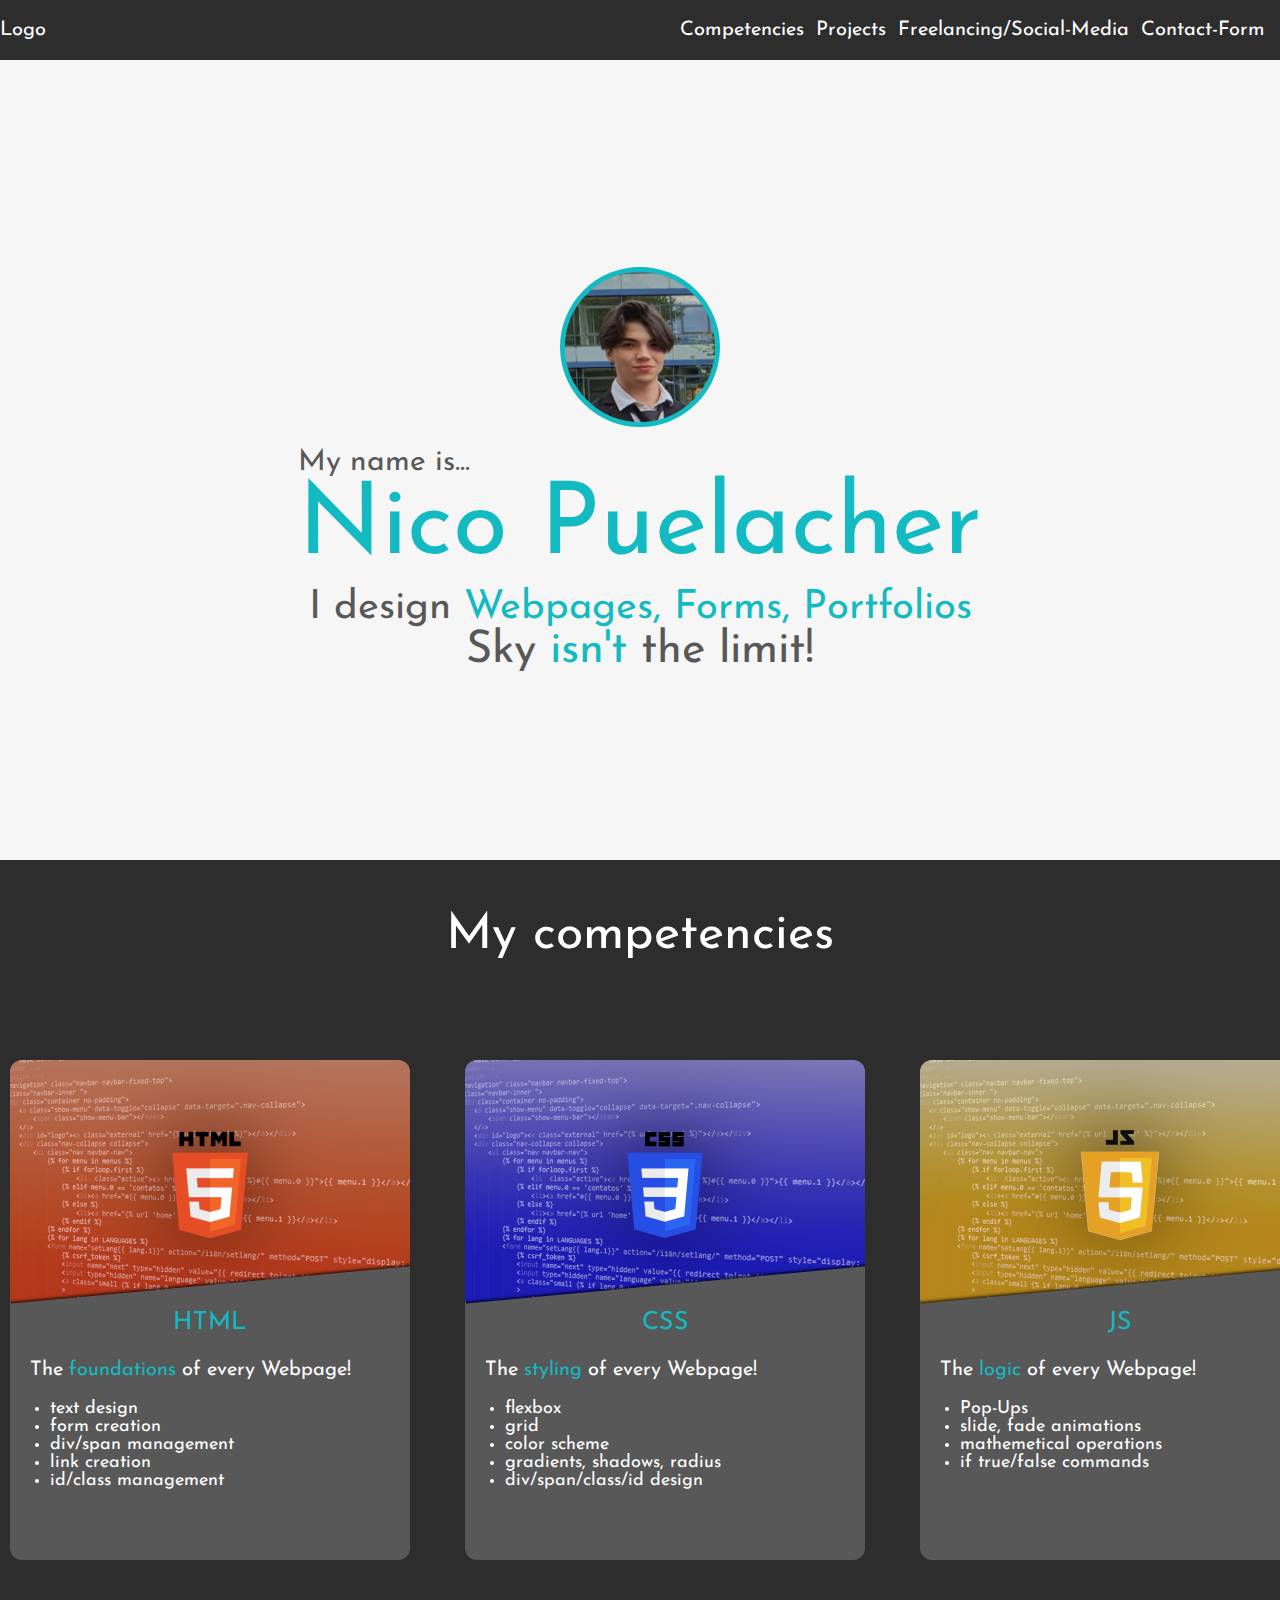
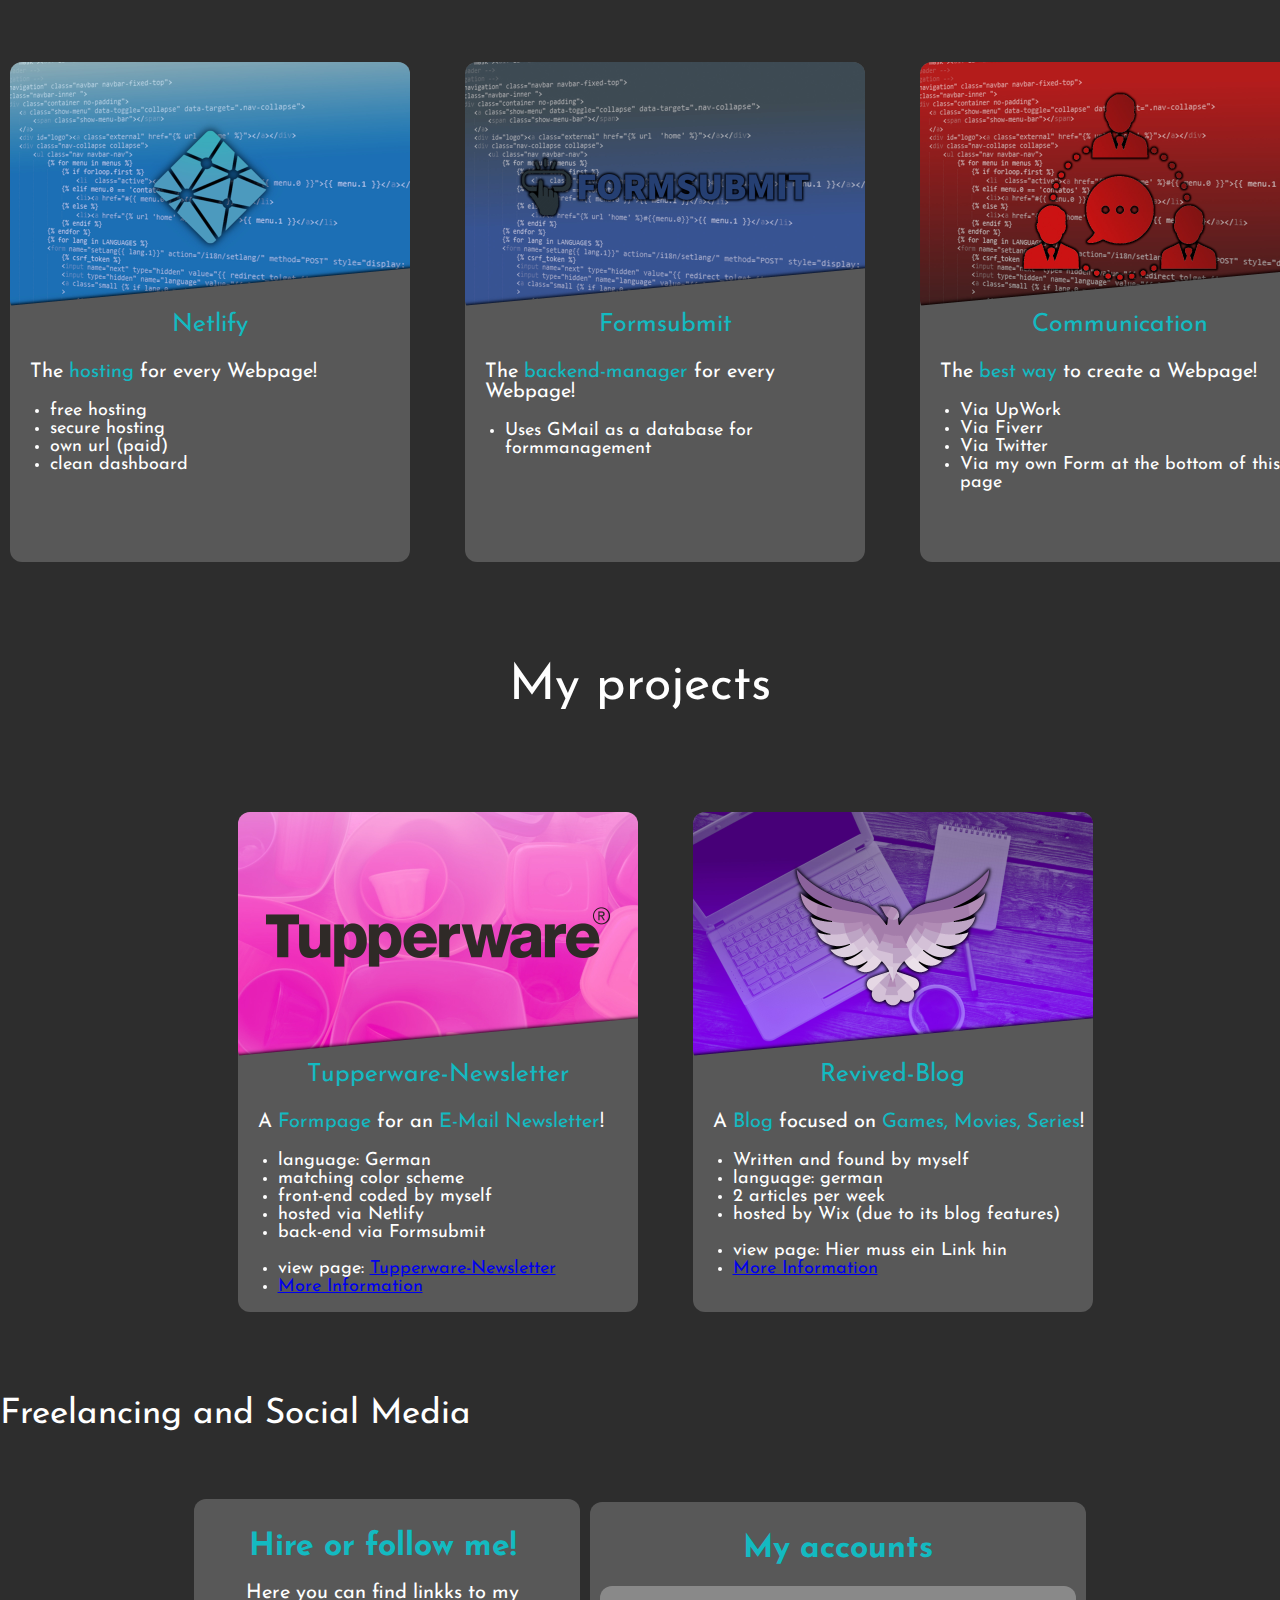
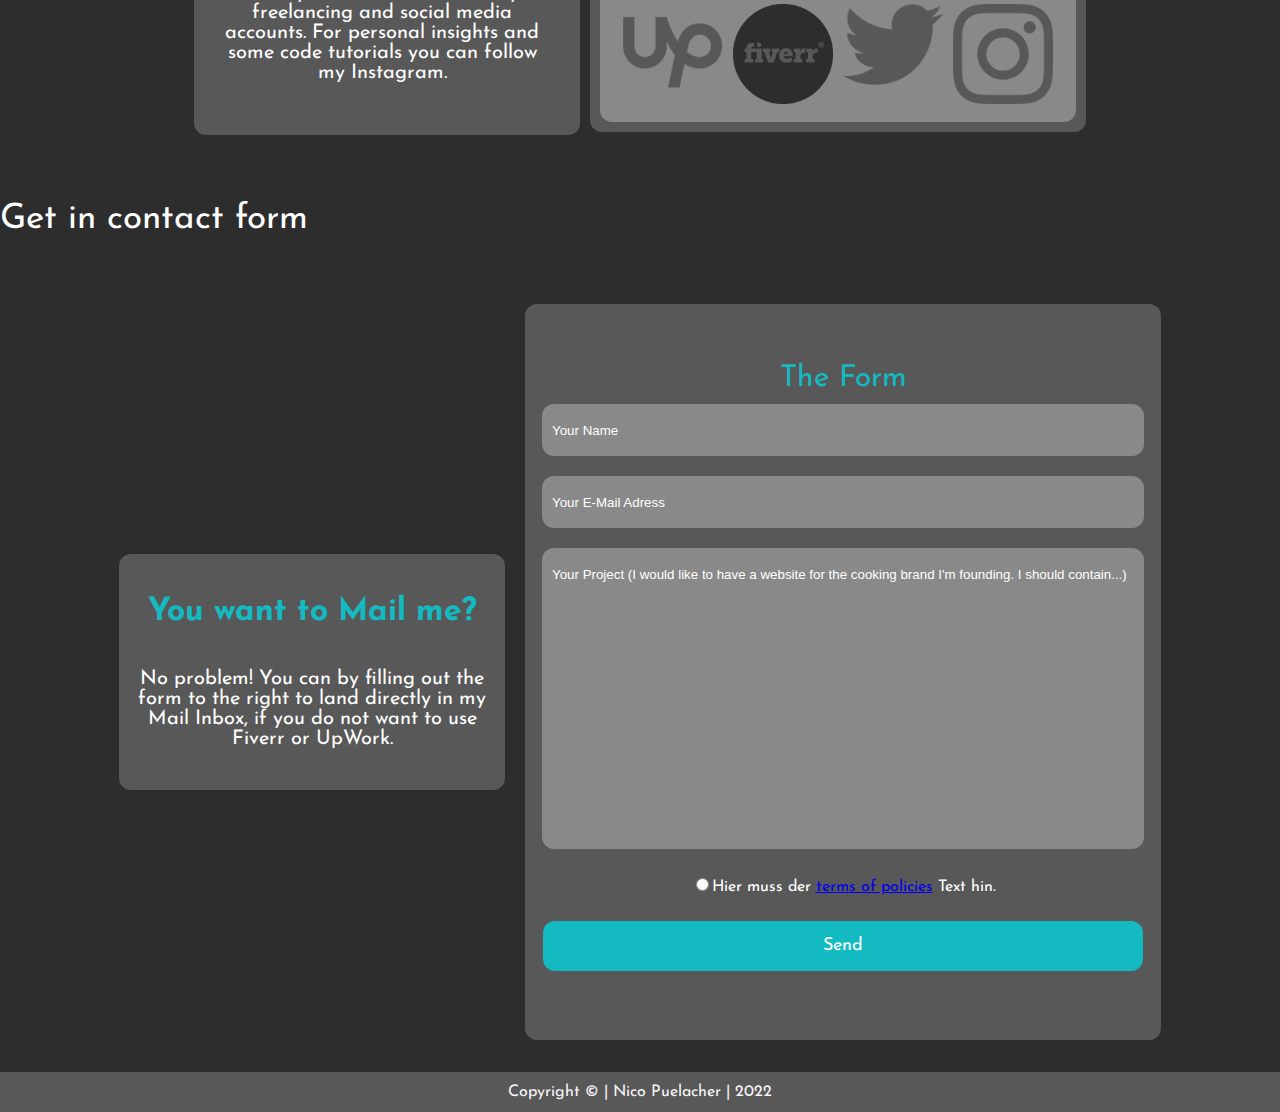
==== index.html @ 3718b861 "Made more cards" ====
<!DOCTYPE html>
<html lang="en">
<head>
    <meta charset="UTF-8">
    <meta http-equiv="X-UA-Compatible" content="IE=edge">
    <meta name="viewport" content="width=device-width, initial-scale=1.0">
    <title>Nico Puelacher</title>
    <link rel="stylesheet" href="style.css">
    <link rel="preconnect" href="https://fonts.googleapis.com">
<link rel="preconnect" href="https://fonts.gstatic.com" crossorigin>
<link href="https://fonts.googleapis.com/css2?family=Josefin+Sans:wght@500&display=swap" rel="stylesheet">
</head>
<body>
    <header>
        <p class="logo">Logo</p>
        <ul class="headerlist">
            <li>Competencies</li>
            <li>Projects</li>
            <li>Freelancing/Social-Media</li>
            <li>Contact-Form</li>
        </ul>
    </header>
    <div class="container1intro boxing">
        <div class="imagecontainer boxing">
                <div class="pb"></div> 
        </div>
            <div class="introtext boxing">
                <p class="mynameis">My name is...</p>
                <p class="nicopuelacher">Nico Puelacher</p>
                <p class="idesignweb">I design <span class="tuerkis">Webpages, Forms, Portfolios</span></p>
                <p class="slogan">Sky <span class="tuerkis">isn't</span> the limit!</p>
            </div>
    </div>
    <div class="container2heading">
        <p>My competencies</p>
    </div>
    <div class="container2competencies boxing">
        <div class="htmlcard comcards boxing">
            <div class="htmlcardbg boxing"></div>
            <div class="htmlcardtext">
                <p class="cardheading boxing">HTML</p>
                <p class="carddes">The <span class="tuerkis">foundations</span> of every Webpage!</p>
                <ul class="comcardlist">
                    <li>text design</li>
                    <li>form creation</li>
                    <li>div/span management</li>
                    <li>link creation</li>
                    <li>id/class management</li>
                </ul>
            </div>
        </div>
        <div class="csscard comcards boxing">
            <div class="csscardbg"></div>
            <div class="csscardtext">
                <p class="cardheading">CSS</p>
                <p class="carddes">The <span class="tuerkis">styling</span> of every Webpage!</p>
                <ul class="comcardlist">
                    <li>flexbox</li>
                    <li>grid</li>
                    <li>color scheme</li>
                    <li>gradients, shadows, radius</li>
                    <li>div/span/class/id design</li>
                </ul>
            </div>
        </div>
        <div class="jscard comcards boxing">
            <div class="jscardbg"></div>
            <div class="jscardtext">
                <p class="cardheading">JS</p>
                <p class="carddes">The <span class="tuerkis">logic</span> of every Webpage!</p>
                <ul class="comcardlist">
                    <li>Pop-Ups</li>
                    <li>slide, fade animations</li>
                    <li>mathemetical operations</li>
                    <li>if true/false commands</li>
                </ul>
            </div>
        </div>
        <div class="netlifycard comcards boxing">
            <div class="netlifycardbg"></div>
            <div class="netlifycardtext">
                <p class="cardheading">Netlify</p>
                <p class="carddes">The <span  class="tuerkis">hosting</span> for every Webpage!</p>
                <ul class="comcardlist">
                    <li>free hosting</li>
                    <li>secure hosting</li>
                    <li>own url (paid)</li>
                    <li>clean dashboard</li>
                </ul>
            </div>
        </div>
        <div class="formsubmitcard comcards boxing">
            <div class="formsubmitcardbg"></div>
            <div class="formsubmitcardtext">
                <p class="cardheading">Formsubmit</p>
                <p class="carddes">The <span class="tuerkis">backend-manager</span> for every Webpage!</p>
                <ul class="comcardlist">
                    <li>Uses GMail as a database for formmanagement</li>
                </ul>
            </div>
        </div>
        <div class="communicationcard comcards boxing">
            <div class="communicationbg"></div>
            <div class="communicationtext">
                <p class="cardheading">Communication</p>
                <p class="carddes">The <span class="tuerkis">best way</span> to create a Webpage!</p>
                <ul class="comcardlist">
                    <li>Via UpWork</li>
                    <li>Via Fiverr</li>
                    <li>Via Twitter</li>
                    <li>Via my own Form at the bottom of this page</li>
                </ul>
            </div>
        </div>
    </div>
    <div class="container3myprojectsheading boxing">
        <p>My projects</p>
    </div>
    <div class="container3myprojects boxing">
        <div class="comcards tupperwarecard boxing">
            <div class="tupperwarebg"></div>
            <div class="tupperwaretext">
                <p class="cardheading">Tupperware-Newsletter</p>
                <p class="carddes">A <span class="tuerkis">Formpage</span> for an <span class="tuerkis">E-Mail Newsletter</span>!</p>
                <ul class="comcardlist">
                    <li>language: German</li>
                    <li>matching color scheme</li>
                    <li>front-end coded by myself</li>
                    <li>hosted via Netlify</li>
                    <li>back-end via Formsubmit</li>
                </ul>
                <ul class="comcardlist">
                    <li>view page: <a href="https://tupperware-newsletter.netlify.app">Tupperware-Newsletter</a></li>
                    <li> <a href="TupperwareInfo.html">More Information</a></li>
                </ul>
            </div>
        </div>
        <div class="comcards revivedcard boxing">
            <div class="revivedbg"></div>
            <div class="tupperwaretext">
                <p class="cardheading">Revived-Blog</p>
                <p class="carddes">A <span class="tuerkis">Blog</span> focused on <span class="tuerkis">Games, Movies, Series</span>!</p>
                <ul class="comcardlist">
                    <li>Written and found by myself</li>
                    <li>language: german</li>
                    <li>2 articles per week</li>
                    <li>hosted by Wix (due to its blog features)</li>
                </ul>
                <ul class="comcardlist">
                    <li>view page: Hier muss ein Link hin</li>
                    <li><a href="RevivedInfo.html">More Information</a></li>
                </ul>
            </div>
        </div>
    </div>
    <div class="container4socialsheading boxing">
        <p>Freelancing and Social Media</p>
    </div>
    <div class="container4socials boxing">
        <div class="con6boxtext">
            <div class="Freelancecon con6text">
                <h1 class="tuerkis Freeheading">Hire or follow me!</h1>
                <p class="con6formdes">Here you can find linkks to my freelancing and social media accounts. For personal insights and some code tutorials you can follow my Instagram.</p>
            </div>
        </div>
        <div class="container4socialsboxbox">
            <h1 class="tuerkis">My accounts</h1>
            <div class="container4socialsbox boxing">
                <a href="https://www.upwork.com/freelancers/~01170c889f505cb82a"><div class="con4item upworklogo boxing"></div></a>
                <a href="https://de.fiverr.com/fearrson?up_rollout=true"><div class="con4item fiverrlogo boxing"></div></a>
                <a href="https://twitter.com/NPuelacher"><div class="con4item twitterlogo boxing"></div></a>
                <div class="con4item Instalogo boxing"></div>
            </div>
        </div>
    </div>
    <div class="container6formheading boxing">
        <p>Get in contact form</p>
    </div>
    <div class="container6form boxing">
        <div class="con6boxtext">
            <div class="con6text boxing">
                <h1 class="tuerkis">You want to Mail me?</h1>
                <p class="con6formdes">No problem! You can by filling out the form to the right to land directly in my Mail Inbox, if you do not want to use Fiverr or UpWork.</p>
            </div>
        </div>
        <div class="con6boxform">
            <form class="con6form">
                <p class="formheading tuerkis">The Form</p>
                <input class="inputtext" type="text" name="name" placeholder="Your Name">
                <input class="inputtext" type="text" name="email" placeholder="Your E-Mail Adress">
                <input class="inputmessage" type="text" name="message" placeholder="Your Project (I would like to have a website for the cooking brand I'm founding. I should contain...)">
                <p><input type="radio" name="ABGs" required>Hier muss der <a href="NicoPuelacherABGs.html">terms of policies</a> Text hin.</p>
                <button class="sendbtn">Send</button>
            </form>
        </div>
    </div>
<footer>
    Copyright © | Nico Puelacher | 2022
</footer>
</body>
</html>
---- style.css ----
body{
    background-color: #f6f6f6;
    margin: 0;
    padding: 0;
}
.boxig{
    border: 2px solid red;
}
header{
    display: flex;
    background-color: #2d2d2d;
}
.logo{
    flex: 1;
    font-family: 'Josefin Sans', sans-serif;
    color: white;
    font-size: 20px;
    
}
.headerlist{
    font-size: 20px;
    justify-content: flex-end;
    flex: 1;
    list-style-type: none;
    display: flex;
    align-items: center;
    gap: 12px;
    font-family: 'Josefin Sans', sans-serif;
    color: white;
    padding-right: 15px;
}
.container1intro{
    display: flex;
    height: 800px;
    width: auto;
    flex-direction: column;
    align-items: center;
    justify-content: center;
}
.imagecontainer{
    display: flex;
    justify-content: center;
    align-items: center;
    height: 200px;
    width: 200px;
}
.pb{
    background-image: url(images/WhatsApp\ Image\ 2022-07-04\ at\ 11.55.56.jpeg);
    background-size: cover;
    background-repeat: no-repeat;
    border-radius: 50%;
    height: 150px;
    width: 150px;
    border: 5px solid #13bac1;

}
.introtext{
    font-family: 'Josefin Sans', sans-serif;
    color: #585858;
    display: flex;
    flex-direction: column;
    align-items: center;
    justify-content: center;
}
.mynameis{
    font-size: 30px;
    align-self: flex-start;
    margin: 0;
    padding: 0;
}
.nicopuelacher{
    margin: 0;
    padding: 0;
    font-size: 100px;
    color: #13bac1;
}
.idesignweb{
    font-size: 40px;
    margin: 0;
    padding: 10px 0 0 0;
}
.slogan{
    margin: 0;
    padding: 0;
    font-size: 45px;
}
.tuerkis{
    color: #13bac1;
}
.container2heading{
    font-family: 'Josefin Sans', sans-serif;
    color: white;
    background-color: #2d2d2d;
    display: flex;
    justify-content: center;
    align-items: center;
    font-size: 50px;
}
.container2competencies{
    height: 1200px;
    width: auto;
    display: grid;
    column-gap: 5px;
    row-gap: 5px;
    color: white;
    background-color: #2d2d2d;
    justify-content: center;
    align-items: center;
}
.comcards{
    font-family: 'Josefin Sans', sans-serif;
    height: 500px;
    width: 400px;
    background-color: #585858;
    border-radius: 12px;
    margin-left: 50px;
}
.cardheading{
    font-size: 25px;
    display: flex;
    justify-content: center;
    align-items: center;
    margin-top: 0;
    color: #13bac1;
}
.carddes{
    padding-left: 20px;
    font-size: 20px;
}
.comcardlist{
    font-size: 18px;
}
.htmlcardbg{
    height: 250px;
    width: 400px;
    background-image: url(images/HTML5bg.jpg);
    border-radius: 12px;
    background-repeat: no-repeat;
    background-size: cover;
}
.csscardbg{
    height: 250px;
    width: 400px;
    background-image: url(images/CSSbg.jpg);
    background-repeat: no-repeat;
    background-size: cover;
    border-radius: 12px;
}
.jscardbg{
    height: 250px;
    width: 400px;
    background-image: url(images/JSbg.jpg);
    background-repeat: no-repeat;
    background-size: cover;
    border-radius: 12px;
}
.netlifycardbg{
    height: 250px;
    width: 400px;
    background-image: url(images/Netlifybg.jpg);
    background-repeat: no-repeat;
    background-size: cover;
    border-radius: 12px;
}
.formsubmitcardbg{
    height: 250px;
    width: 400px;
    background-image: url(images/Formsubmitbg.jpg);
    background-repeat: no-repeat;
    background-size: cover;
    border-radius: 12px;
}
.communicationbg{
    height: 250px;
    width: 400px;
    background-image: url(images/Communicationbg.jpg);
    background-repeat: no-repeat;
    background-size: cover;
    border-radius: 12px;
}
.htmlcard{
    grid-column-start: 1;
    grid-column-end: 1;
    grid-row-start: 1;
    grid-row-end: 1;
}
.csscard{
    grid-column-start:2;
    grid-column-end: 2;
    grid-row-start: 1;
    grid-row-end: 1;
}
.jscard{
    grid-column-start: 3;
    grid-column-end: 3;
    grid-row-start: 1;
    grid-row-end: 1;
}
.container3myprojectsheading{
    font-family: 'Josefin Sans', sans-serif;
    color: white;
    background-color: #2d2d2d;
    display: flex;
    justify-content: center;
    align-items: center;
    font-size: 50px;
}
.container3myprojects{
    height: 600px;
    width: auto;
    display: grid;
    column-gap: 5px;
    row-gap: 5px;
    color: white;
    background-color:#2d2d2d;
    justify-content: center;
    align-items: center;
}
.tupperwarebg{
    height: 250px;
    width: 400px;
    background-image: url(images/Tupperwarecard.jpg);
    background-repeat: no-repeat;
    background-size: cover;
    border-radius: 12px;
}
.tupperwarecard{
    grid-column-start: 1;
    grid-column-end: 1;
    grid-row-start: 1;
    grid-row-end: 1;
}
.revivedbg{
    height: 250px;
    width: 400px;
    background-image: url(images/RvivedCardbg.jpg);
    background-repeat: no-repeat;
    background-size: cover;
    border-radius: 12px;
}
.revivedcard{
    grid-column-start: 2;
    grid-column-end: 2;
    grid-row-start: 1;
    grid-row-end: 1;
}
.container4socialsheading{
    font-family: 'Josefin Sans', sans-serif;
    color: white;
    background-color: #2d2d2d;
    display: flex;
    justify-content: flex-start;
    align-items: center;
    font-size: 35px;
}
.container4socials{
    font-family: 'Josefin Sans', sans-serif;;
    height: 300px;
    display: grid;
    width: auto;
    justify-content: center;
    align-items: center;
    color: white;
    background-color: #2d2d2d;
}
.container4socialsbox{
    display: flex;
    justify-content: center;
    align-items: center;
    background-color: #898989;
    border-radius: 12px;
    padding: 18px;
    grid-column-start: 2;
    grid-column-end: 2;
    grid-row-start: 1;
    grid-row-end: 1;
}
.container4socialsboxbox{
    grid-column-start: 2;
    grid-column-end: 2;
    grid-row-start: 1;
    grid-row-end: 1;
    display: flex;
    flex-direction: column;
    justify-content: center;
    align-items: center;
    padding: 10px;
    border-radius: 12px;
    background-color: #585858;
}
.con4item{
    margin: 0 5px;
    height: 100px;
    width: 100px;
}
.Freelancecon{
    margin-right: 10px;
    grid-column-start: 1;
    grid-column-end: 1;
    grid-row-start: 1;
    grid-row-end: 1;
}
.Freeheading{
    margin: 0;
}
.upworklogo{
    background-image: url(images/UpWorkLogo.png);
    display: flex;
    justify-content: center;
    align-items: center;
    background-size: contain;
    background-repeat: no-repeat;
    grid-column-start: 2;
    grid-column-end: 2;
    grid-row-start: 1;
    grid-row-end: 1;
}
.fiverrlogo{
    background-image: url(images/Fiverr_Logo.png);
    display: flex;
    justify-content: center;
    align-items: center;
    background-size: contain;
    background-repeat: no-repeat;
    grid-column-start: 3;
    grid-column-end: 3;
    grid-row-start: 1;
    grid-row-end: 1;
}
.twitterlogo{
    background-image: url(images/twitter-logo-1.png);
    display: flex;
    justify-content: center;
    align-items: center;
    background-size: contain;
    background-repeat: no-repeat;
    grid-column-start: 4;
    grid-column-end: 4;
    grid-row-start: 1;
    grid-row-end: 1;
}
.Instalogo{
    background-image: url(images/Instalogo.png);
    display: flex;
    justify-content: center;
    align-items: center;
    background-size: contain;
    background-repeat: no-repeat;
    grid-column-start: 5;
    grid-column-end: 5;
    grid-row-start: 1;
    grid-row-end: 1;
}
.container6formheading{
    font-family: 'Josefin Sans', sans-serif;
    color: white;
    background-color: #2d2d2d;
    display: flex;
    justify-content: flex-start;
    align-items: center;
    font-size: 35px;
}
.container6form{
    display: grid;
    justify-content: center;
    align-items: center;
    font-family: 'Josefin Sans' , sans-serif;
    color: white;
    background-color: #2d2d2d;
    height: 800px;
    width: auto;
}
.con6boxtext{
    grid-column-start: 1;
    grid-column-end: 1;
    grid-row-start: 1;
    grid-row-end: 1;
    height: 200px;
    width: 350px;
    justify-content: center;
    text-align: center;
    display: flex;
    background-color: #585858;
    border-radius: 12px;
    padding: 18px;
    margin-right: 10px;
}
.con6text{
    display: flex;
    flex-direction: column;
    justify-content: center;
    align-items: center;
}
.con6formdes{
    font-size: 20px;
}
.con6boxform{
    grid-column-start: 2;
    grid-column-end: 2;
    grid-row-start: 1;
    grid-row-end: 1;
    height: 700px;
    width: 600px;
    display: flex;
    justify-content: center;
    background-color: #585858;
    border-radius: 12px;
    padding: 18px; 
    margin-left: 10px; 
}
.con6form{
    display: flex;
    flex-direction: column;
    align-items: center;
    justify-content: center;
}
.formheading{
    font-size: 30px;
    margin: 0;
}
::placeholder{
    color: white;
}
.inputtext{
    background-color: #898989;
    height: 50px;
    width: 590px;
    border-radius: 12px;
    border: none;
    padding-left: 10px;
    margin: 10px 0;
}
.inputmessage{
    background-color: #898989;
    height: 50px;
    width: 590px;
    padding-left: 10px;
    padding-bottom: 250px;
    border-radius: 12px;
    border: none;
    margin: 10px 0;
}
.sendbtn{
    background-color: #13bac1;
    font-family: 'Josefin Sans' , sans-serif;
    color: white;
    font-size: 18px;
    height: 50px;
    width: 600px;
    border-radius: 12px;
    border: none;
    margin: 10px 0;
}
footer{
    display: flex;
    font-family: 'Josefin Sans', sans-serif;
    background-color: #585858;
    color: #f6f6f6;
    height: 40px;
    justify-content: center;
    align-items: center;
}
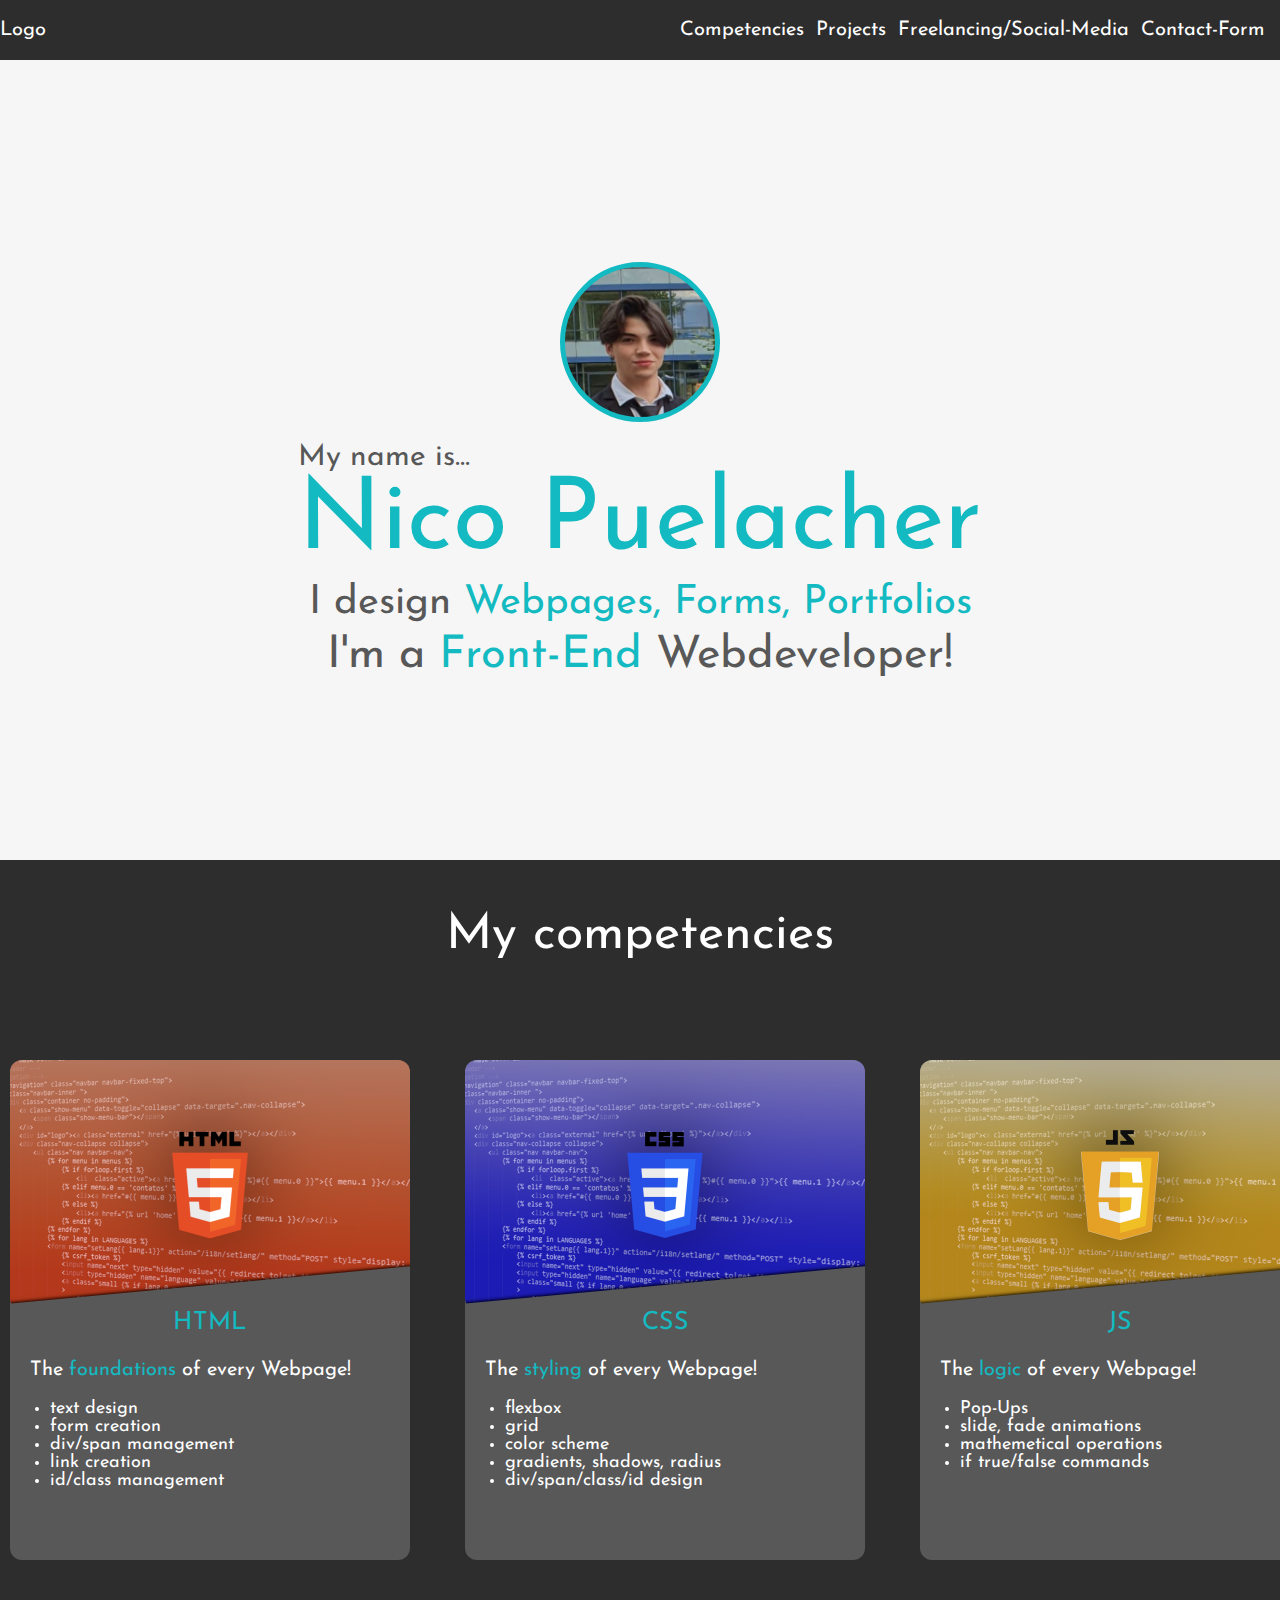
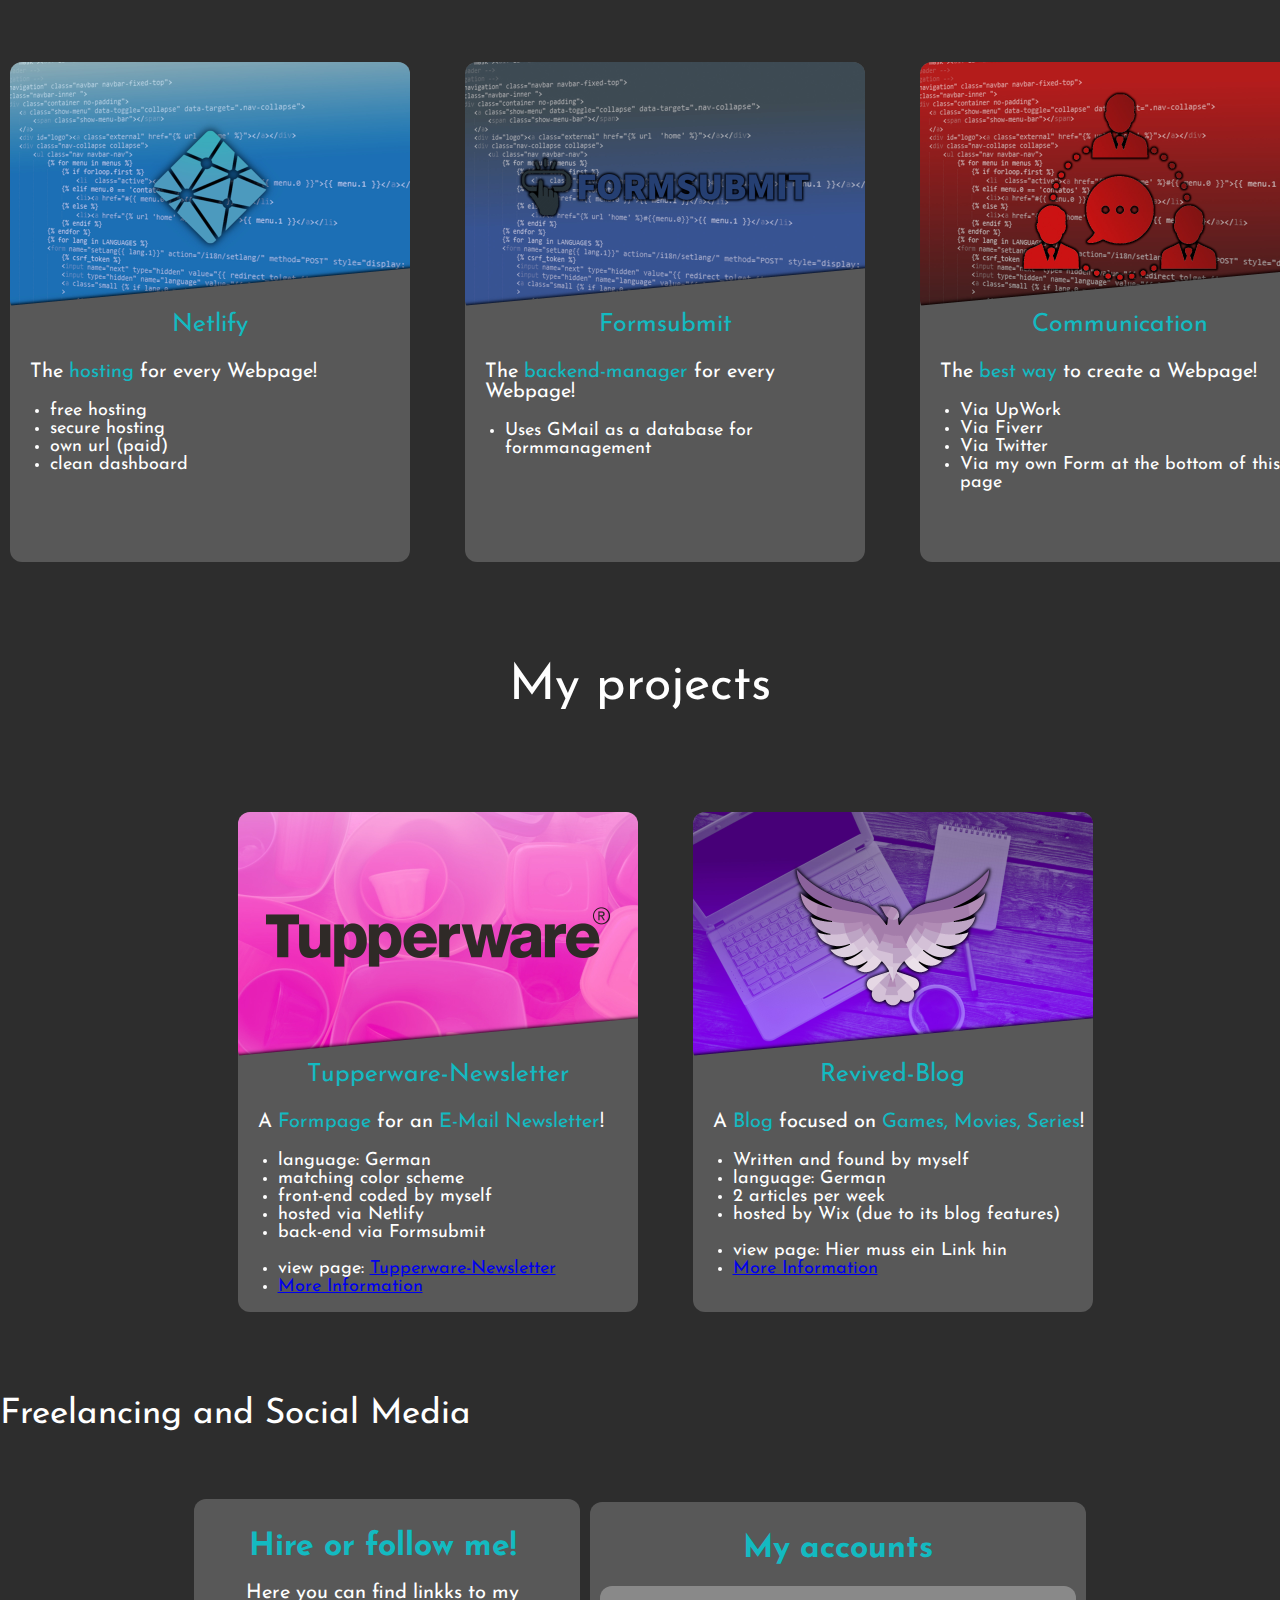
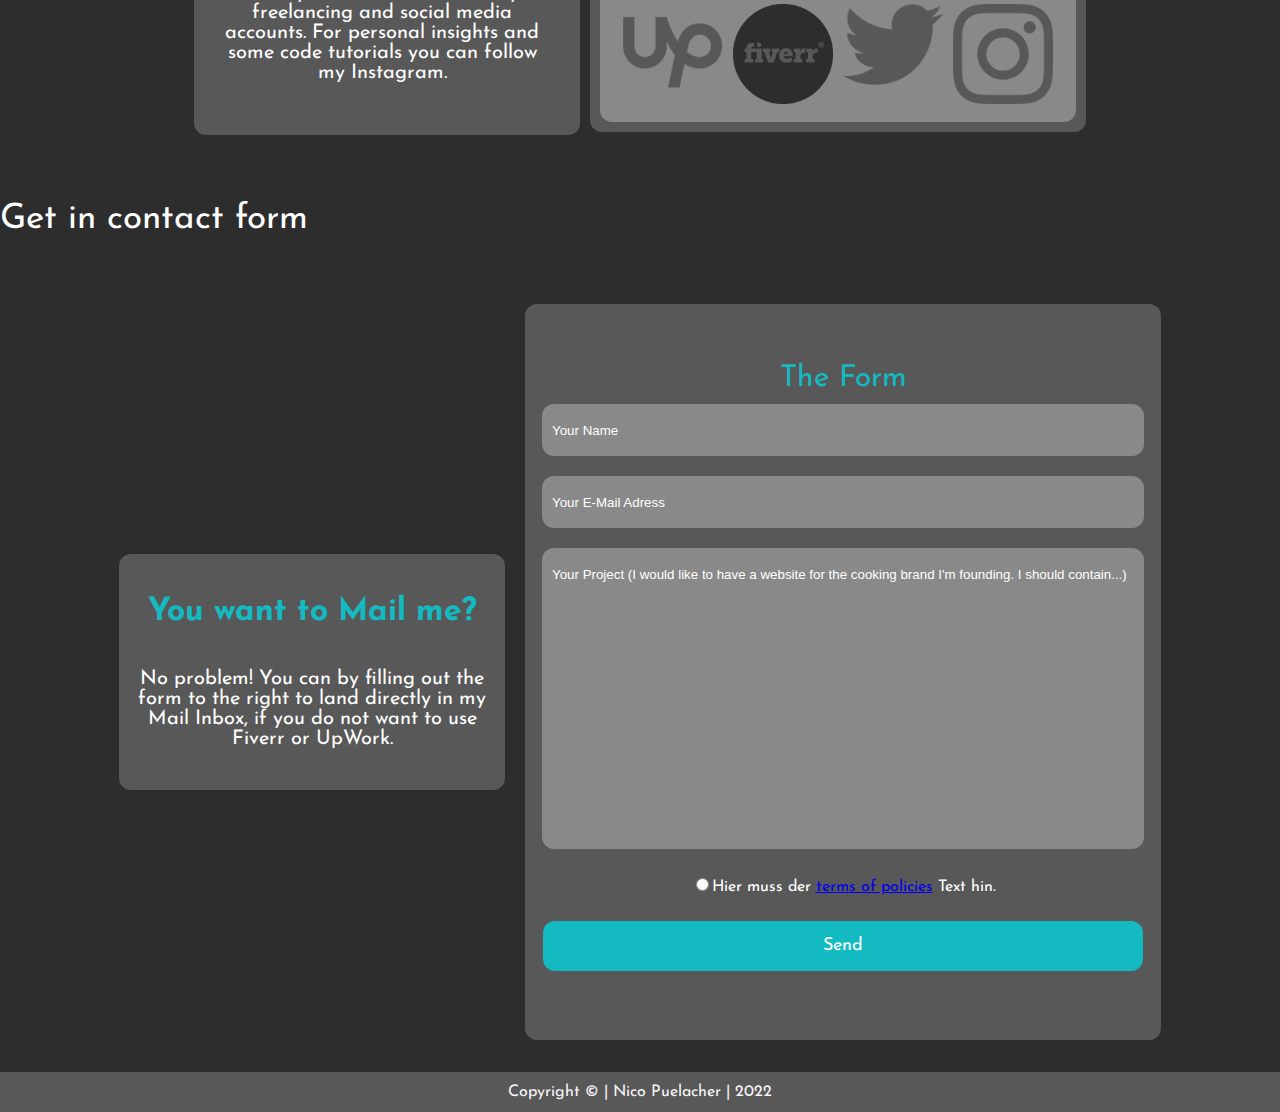
==== commit b3669078: "Session ended" ====
--- a/index.html
+++ b/index.html
@@ -28,7 +28,7 @@
                 <p class="mynameis">My name is...</p>
                 <p class="nicopuelacher">Nico Puelacher</p>
                 <p class="idesignweb">I design <span class="tuerkis">Webpages, Forms, Portfolios</span></p>
-                <p class="slogan">Sky <span class="tuerkis">isn't</span> the limit!</p>
+                <p class="slogan">I'm a <span class="tuerkis">Front-End</span> Webdeveloper!</p>
             </div>
     </div>
     <div class="container2heading">
@@ -142,7 +142,7 @@
                 <p class="carddes">A <span class="tuerkis">Blog</span> focused on <span class="tuerkis">Games, Movies, Series</span>!</p>
                 <ul class="comcardlist">
                     <li>Written and found by myself</li>
-                    <li>language: german</li>
+                    <li>language: German</li>
                     <li>2 articles per week</li>
                     <li>hosted by Wix (due to its blog features)</li>
                 </ul>
--- a/style.css
+++ b/style.css
@@ -3,7 +3,7 @@
     margin: 0;
     padding: 0;
 }
-.boxig{
+.boxng{
     border: 2px solid red;
 }
 header{
@@ -80,7 +80,7 @@
     padding: 10px 0 0 0;
 }
 .slogan{
-    margin: 0;
+    margin: 10px 0 0 0;
     padding: 0;
     font-size: 45px;
 }
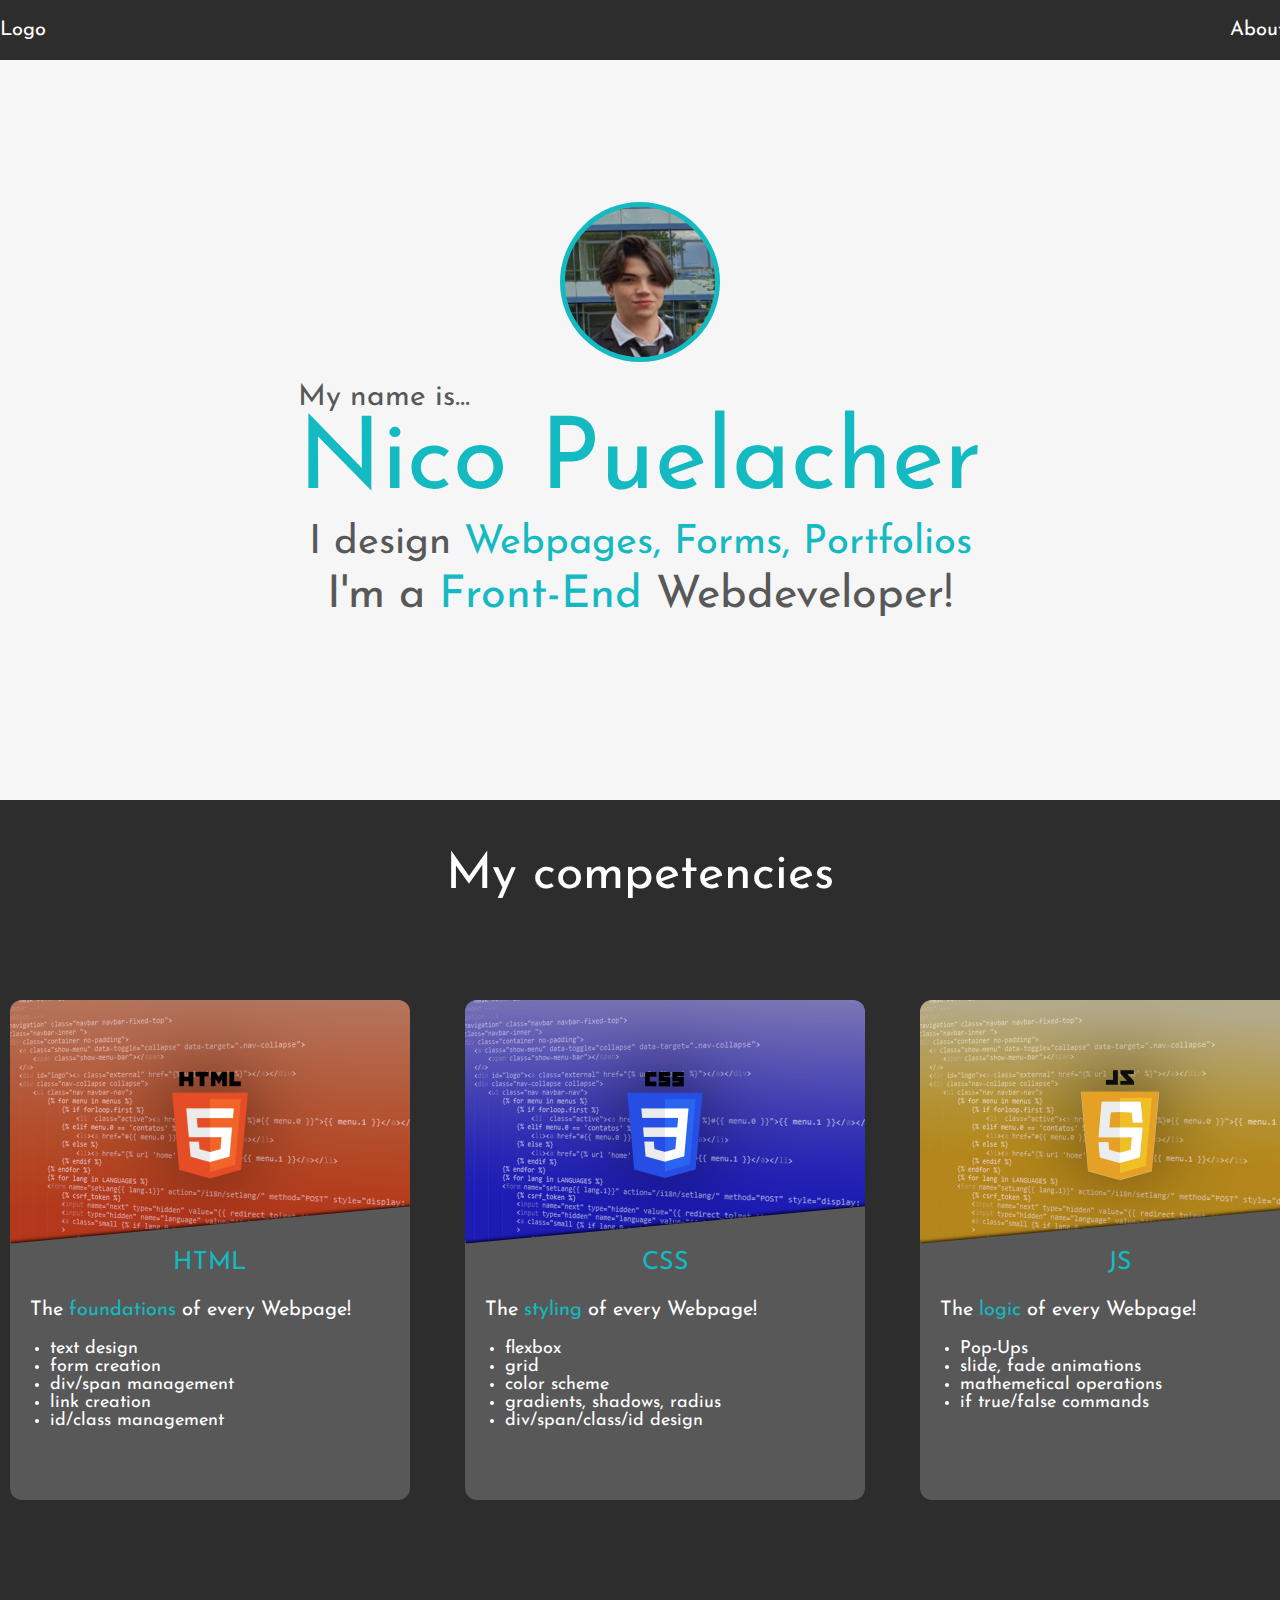
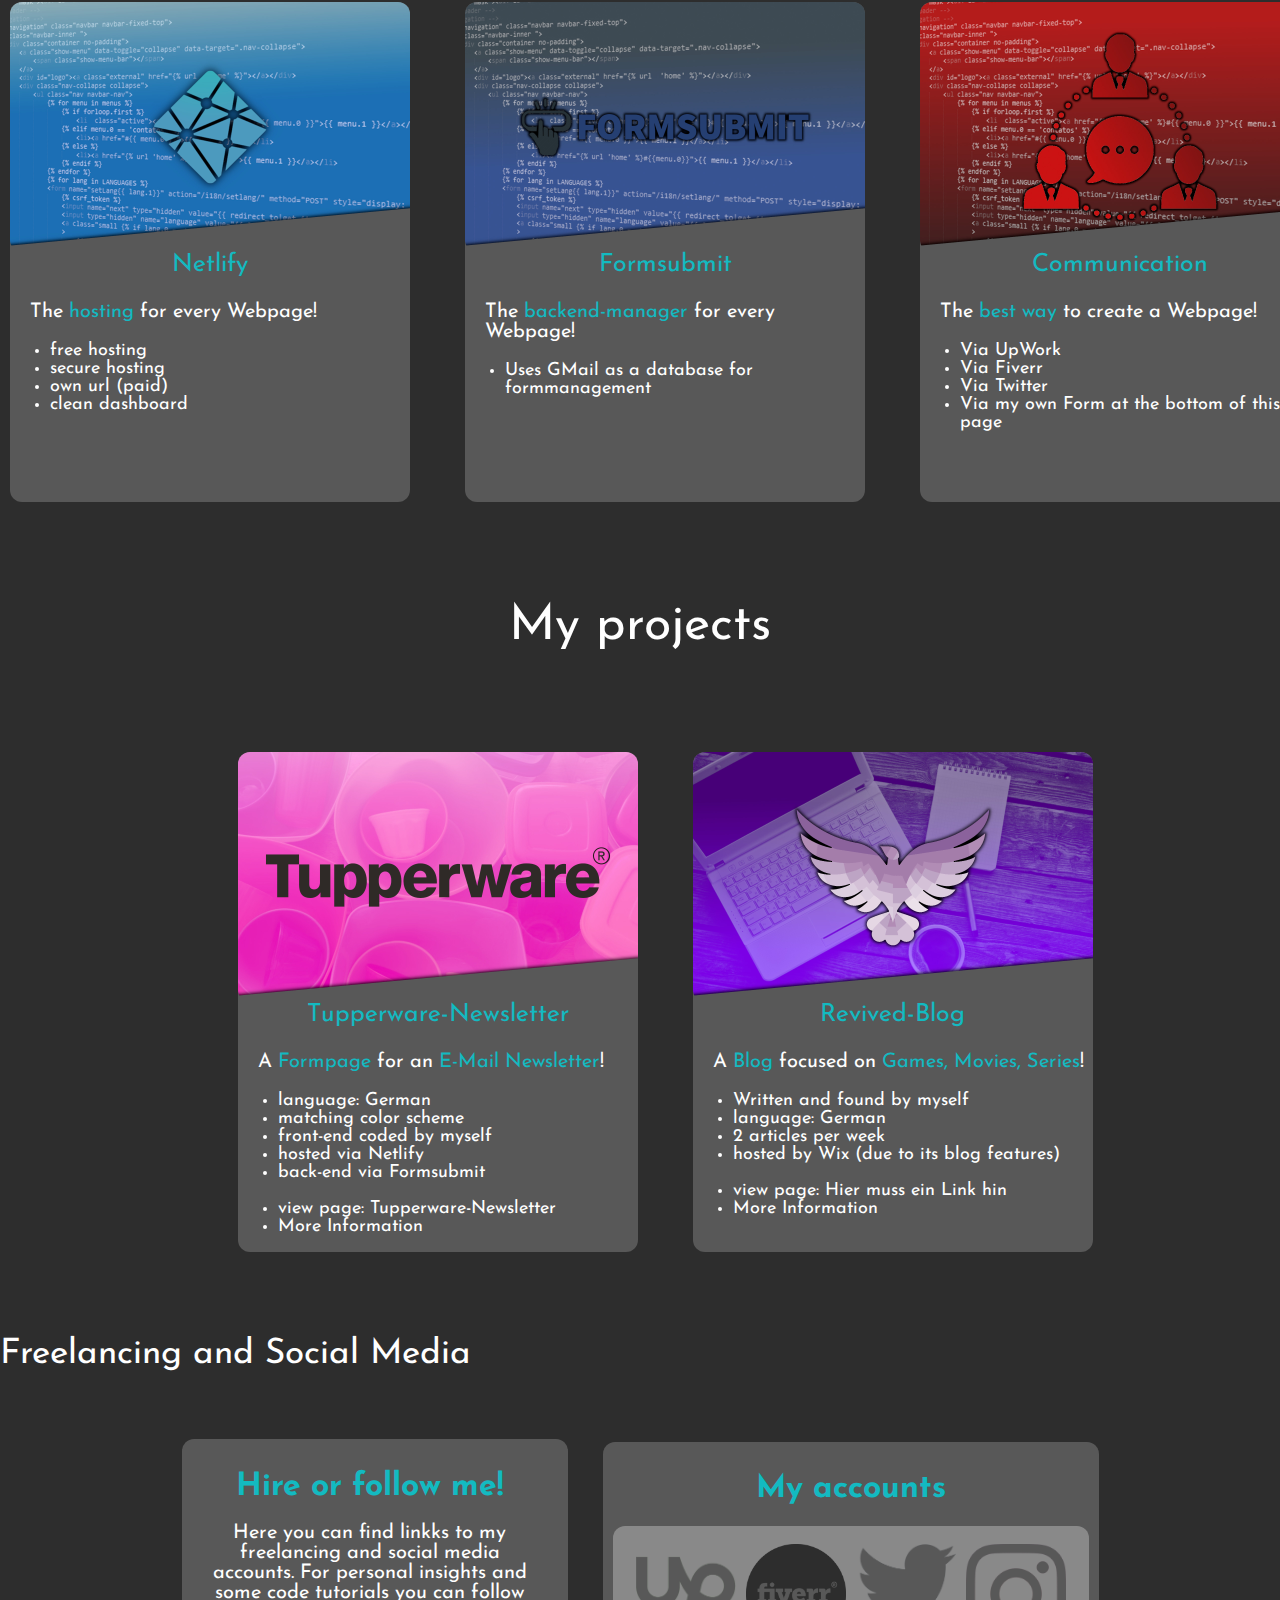
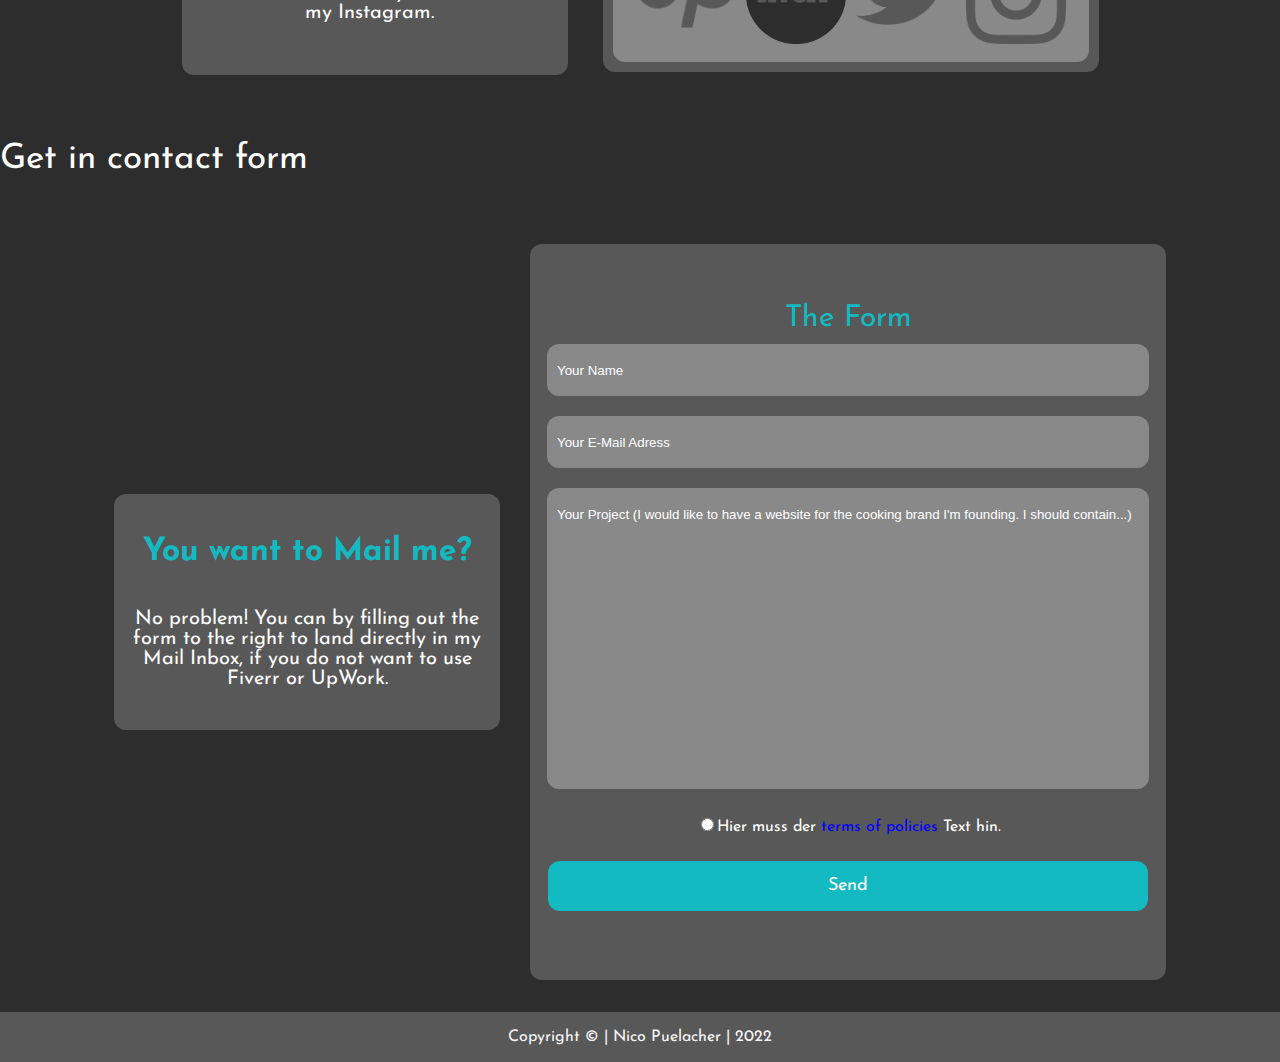
==== commit daa12848: "Tupperware Sonderseite hinzugefügt" ====
--- a/index.html
+++ b/index.html
@@ -14,10 +14,11 @@
     <header>
         <p class="logo">Logo</p>
         <ul class="headerlist">
-            <li>Competencies</li>
-            <li>Projects</li>
-            <li>Freelancing/Social-Media</li>
-            <li>Contact-Form</li>
+            <li><a href="AboutMe.html">About Me</a></li>
+            <li><a href="#competencies">Competencies</a></li>
+            <li><a href="#projects">Projects</a></li>
+            <li><a href="#social">Freelancing/SocialMedia</a></li>
+            <li><a href="#contact">Contact</a></li>
         </ul>
     </header>
     <div class="container1intro boxing">
@@ -31,7 +32,7 @@
                 <p class="slogan">I'm a <span class="tuerkis">Front-End</span> Webdeveloper!</p>
             </div>
     </div>
-    <div class="container2heading">
+    <div id="competencies" class="container2heading">
         <p>My competencies</p>
     </div>
     <div class="container2competencies boxing">
@@ -113,7 +114,7 @@
             </div>
         </div>
     </div>
-    <div class="container3myprojectsheading boxing">
+    <div id="projects" class="container3myprojectsheading boxing">
         <p>My projects</p>
     </div>
     <div class="container3myprojects boxing">
@@ -153,7 +154,7 @@
             </div>
         </div>
     </div>
-    <div class="container4socialsheading boxing">
+    <div id="social" class="container4socialsheading boxing">
         <p>Freelancing and Social Media</p>
     </div>
     <div class="container4socials boxing">
@@ -173,7 +174,7 @@
             </div>
         </div>
     </div>
-    <div class="container6formheading boxing">
+    <div id="contact" class="container6formheading boxing">
         <p>Get in contact form</p>
     </div>
     <div class="container6form boxing">
@@ -189,7 +190,7 @@
                 <input class="inputtext" type="text" name="name" placeholder="Your Name">
                 <input class="inputtext" type="text" name="email" placeholder="Your E-Mail Adress">
                 <input class="inputmessage" type="text" name="message" placeholder="Your Project (I would like to have a website for the cooking brand I'm founding. I should contain...)">
-                <p><input type="radio" name="ABGs" required>Hier muss der <a href="NicoPuelacherABGs.html">terms of policies</a> Text hin.</p>
+                <p><input type="radio" name="ABGs" required>Hier muss der <a class="AGBBox" href="NicoPuelacherABGs.html">terms of policies</a> Text hin.</p>
                 <button class="sendbtn">Send</button>
             </form>
         </div>
--- a/style.css
+++ b/style.css
@@ -3,19 +3,32 @@
     margin: 0;
     padding: 0;
 }
+html{
+    scroll-behavior: smooth;
+}
+a {
+color: white;
+text-decoration: none;
+}
+a:hover {
+    color: blue;
+}
 .boxng{
     border: 2px solid red;
 }
 header{
     display: flex;
-    background-color: #2d2d2d;
+    width: 1920px;
+    margin: 0;
+    padding: 0;
+    background-color: #2d2d2d;
+    position: fixed;
 }
 .logo{
     flex: 1;
     font-family: 'Josefin Sans', sans-serif;
     color: white;
     font-size: 20px;
-    
 }
 .headerlist{
     font-size: 20px;
@@ -24,9 +37,10 @@
     list-style-type: none;
     display: flex;
     align-items: center;
-    gap: 12px;
-    font-family: 'Josefin Sans', sans-serif;
-    color: white;
+    gap: 20px;
+    font-family: 'Josefin Sans', sans-serif;
+    color: white;
+    margin-right: 15px;
     padding-right: 15px;
 }
 .container1intro{
@@ -286,6 +300,7 @@
     align-items: center;
     padding: 10px;
     border-radius: 12px;
+    margin-left: 20px;
     background-color: #585858;
 }
 .con4item{
@@ -383,7 +398,7 @@
     background-color: #585858;
     border-radius: 12px;
     padding: 18px;
-    margin-right: 10px;
+    margin-right: 15px;
 }
 .con6text{
     display: flex;
@@ -406,7 +421,7 @@
     background-color: #585858;
     border-radius: 12px;
     padding: 18px; 
-    margin-left: 10px; 
+    margin-left: 15px; 
 }
 .con6form{
     display: flex;
@@ -451,12 +466,72 @@
     border: none;
     margin: 10px 0;
 }
+.AGBBox{
+    color: blue;
+}
+.AGBBox:hover{
+    color: darkblue;
+}
 footer{
     display: flex;
     font-family: 'Josefin Sans', sans-serif;
     background-color: #585858;
     color: #f6f6f6;
-    height: 40px;
-    justify-content: center;
-    align-items: center;
+    height: 50px;
+    justify-content: center;
+    align-items: center;
+}
+
+
+
+
+
+.TWBody{
+    font-family: 'Josefin Sans', sans-serif;
+}
+.container7bg{
+    background-color: white;
+    height: 400px;
+    width: auto;
+
+}
+.container8bg{
+    background-color: #2d2d2d;
+    height: 300px;
+    width: auto;
+    display: flex;
+    justify-content: center;
+    align-items: center;
+    margin: 0 2%;
+    border-top-left-radius: 12px;
+    border-top-right-radius: 12px;
+}
+.TupperwareOverlay{
+    height: 375px;
+    width: 525px;
+    background-image: url(images/TupperwareOverlay.jpg);
+    background-repeat: no-repeat;
+    background-size: contain;
+    margin-top: -300px;
+    border-radius: 12px;
+}
+.container9DescriptionTW{
+    display: flex;
+    flex-direction: column;
+    height: 800px;
+    width: auto;
+    background-color: #2d2d2d;
+    margin: 0 2%;
+}
+.con9heading{
+    font-size: 25px;
+    display: flex;
+    justify-content: center;
+    align-items: center;
+}
+.con9content{
+    height: 500px;
+    width: auto;
+    background-color: #2d2d2d;
+    display: grid;
 }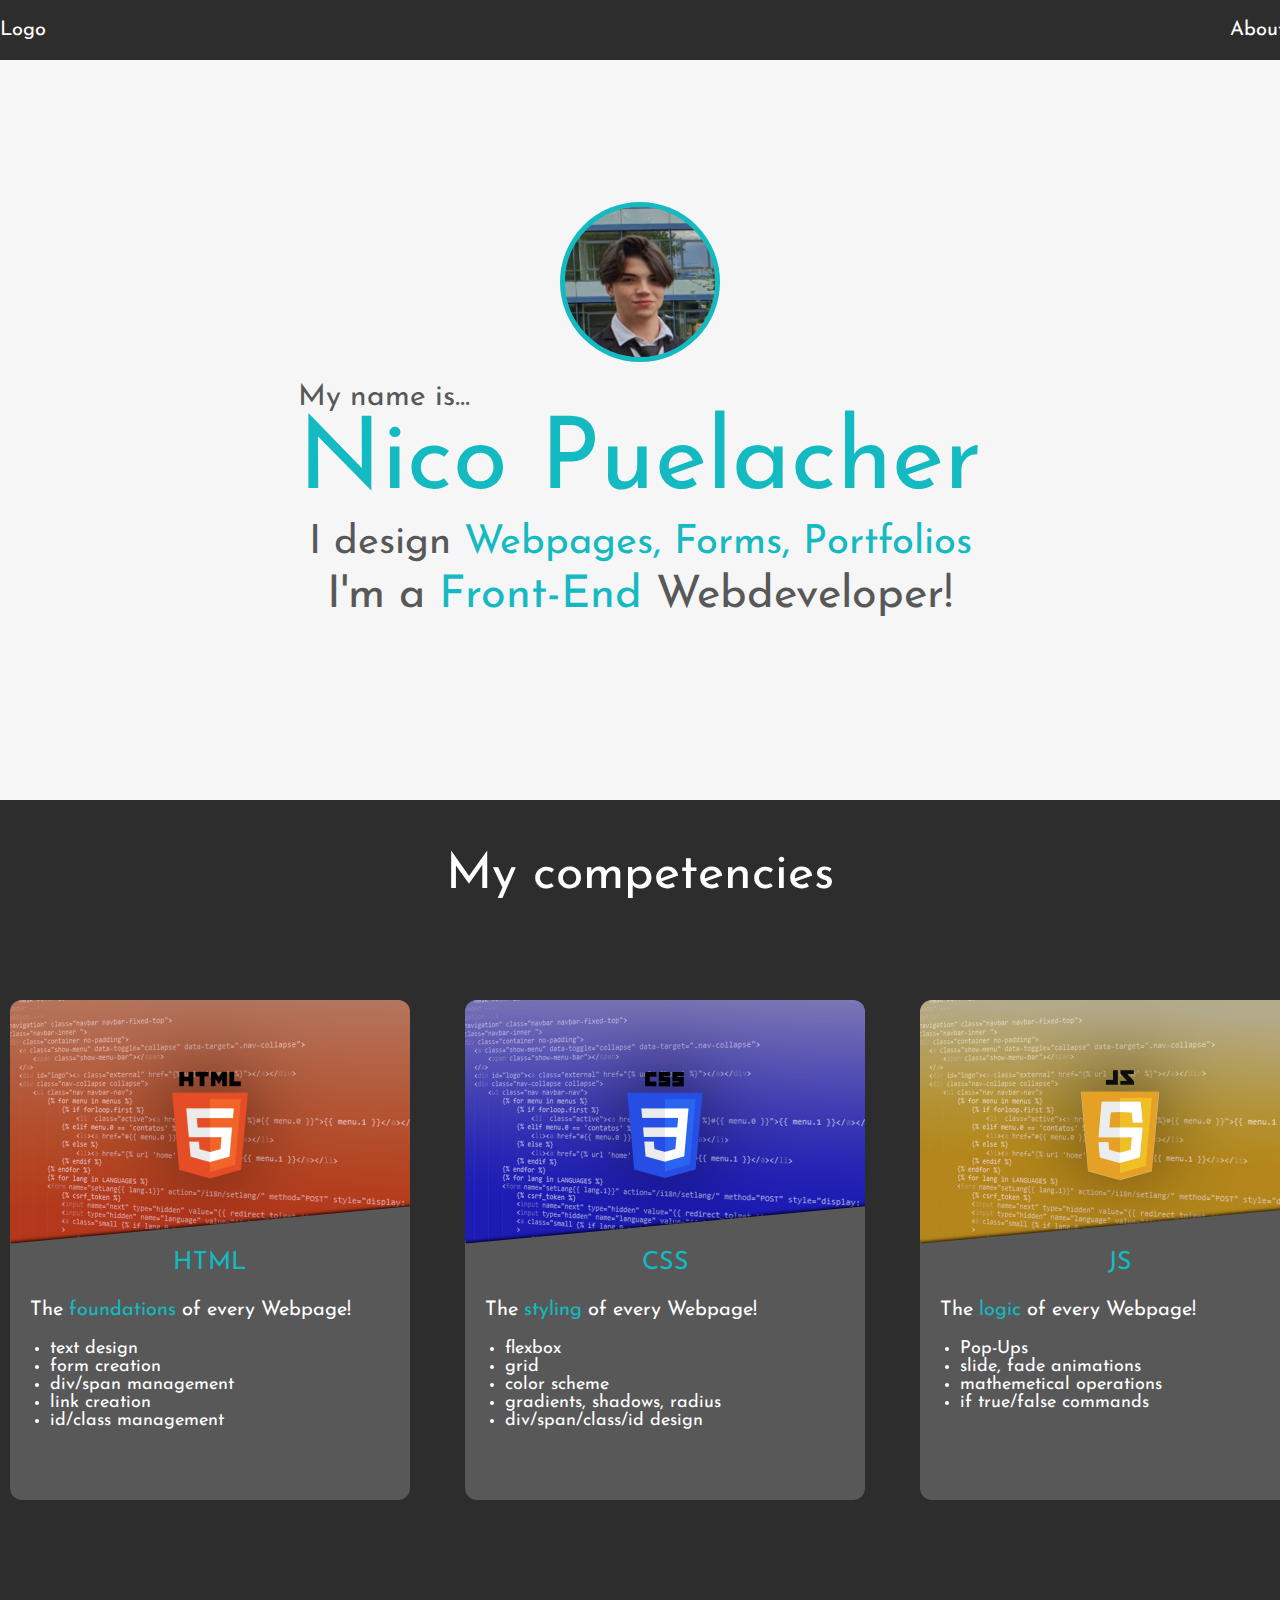
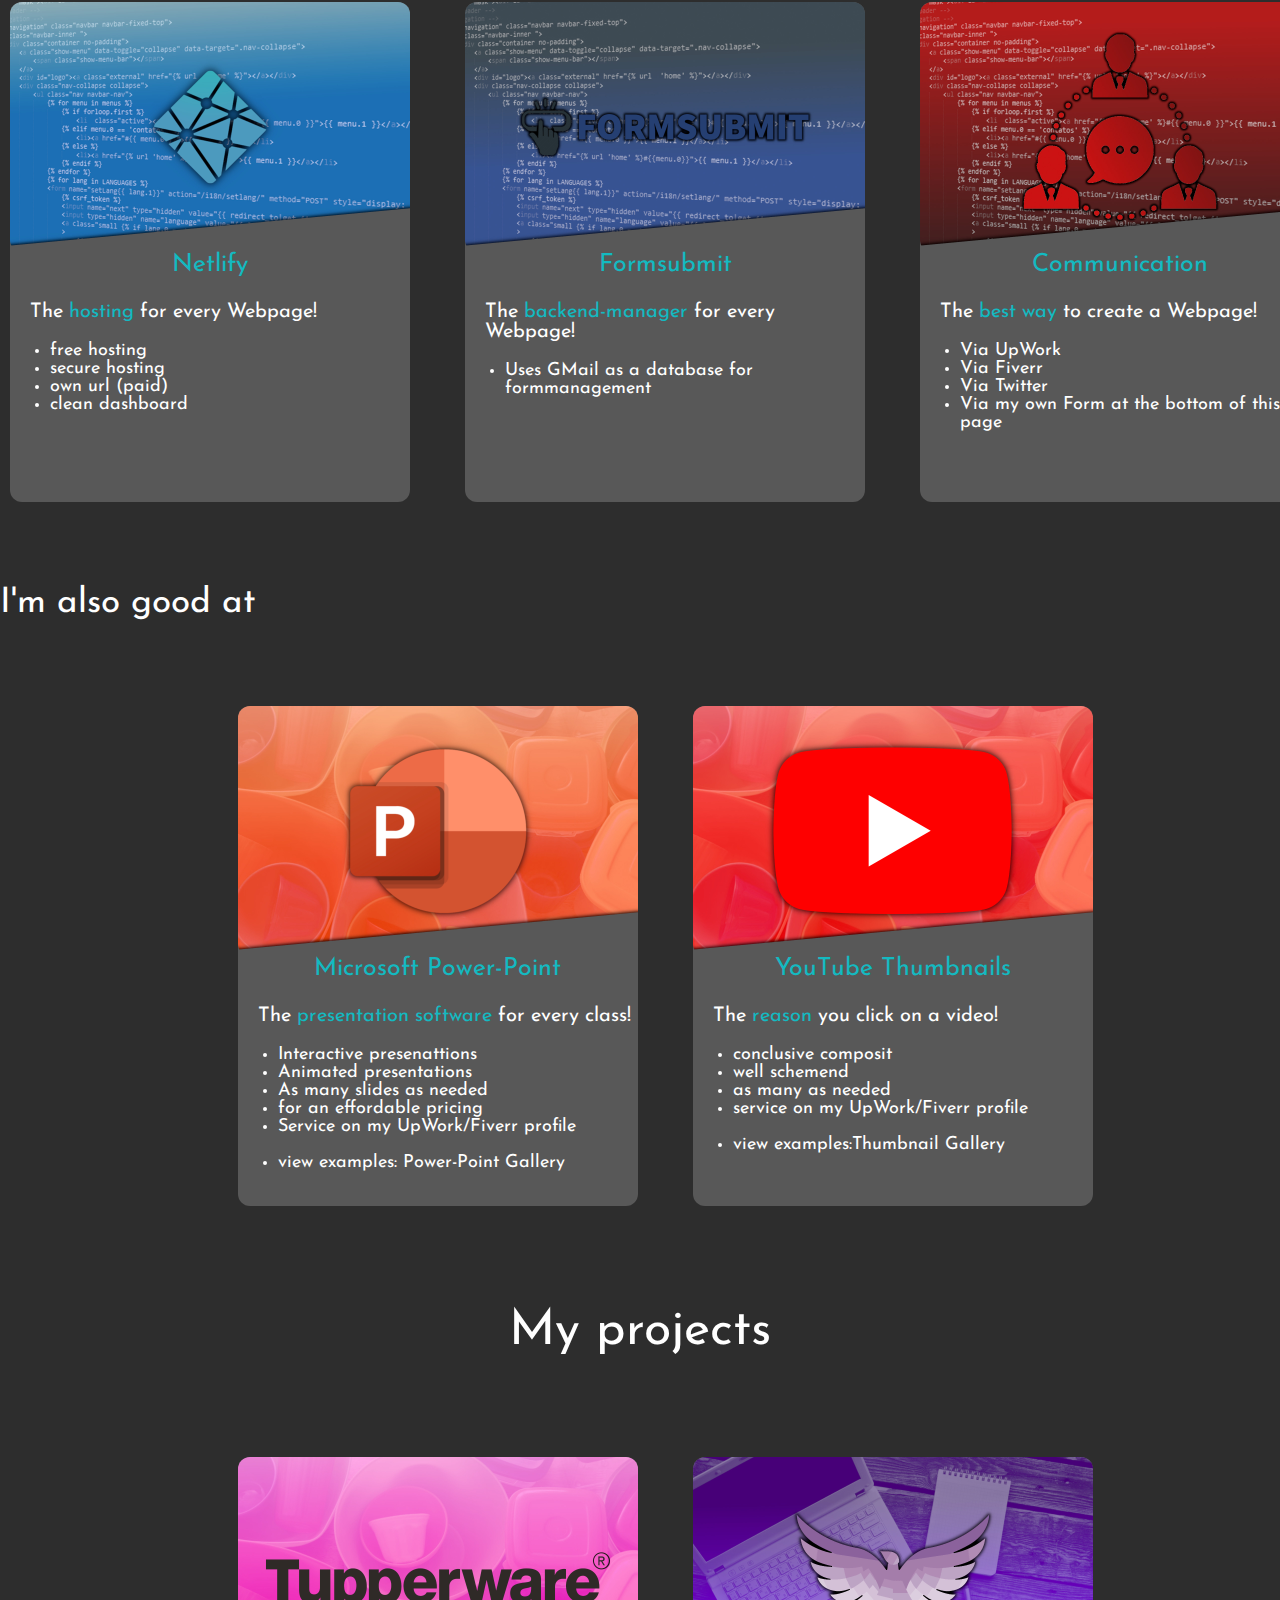
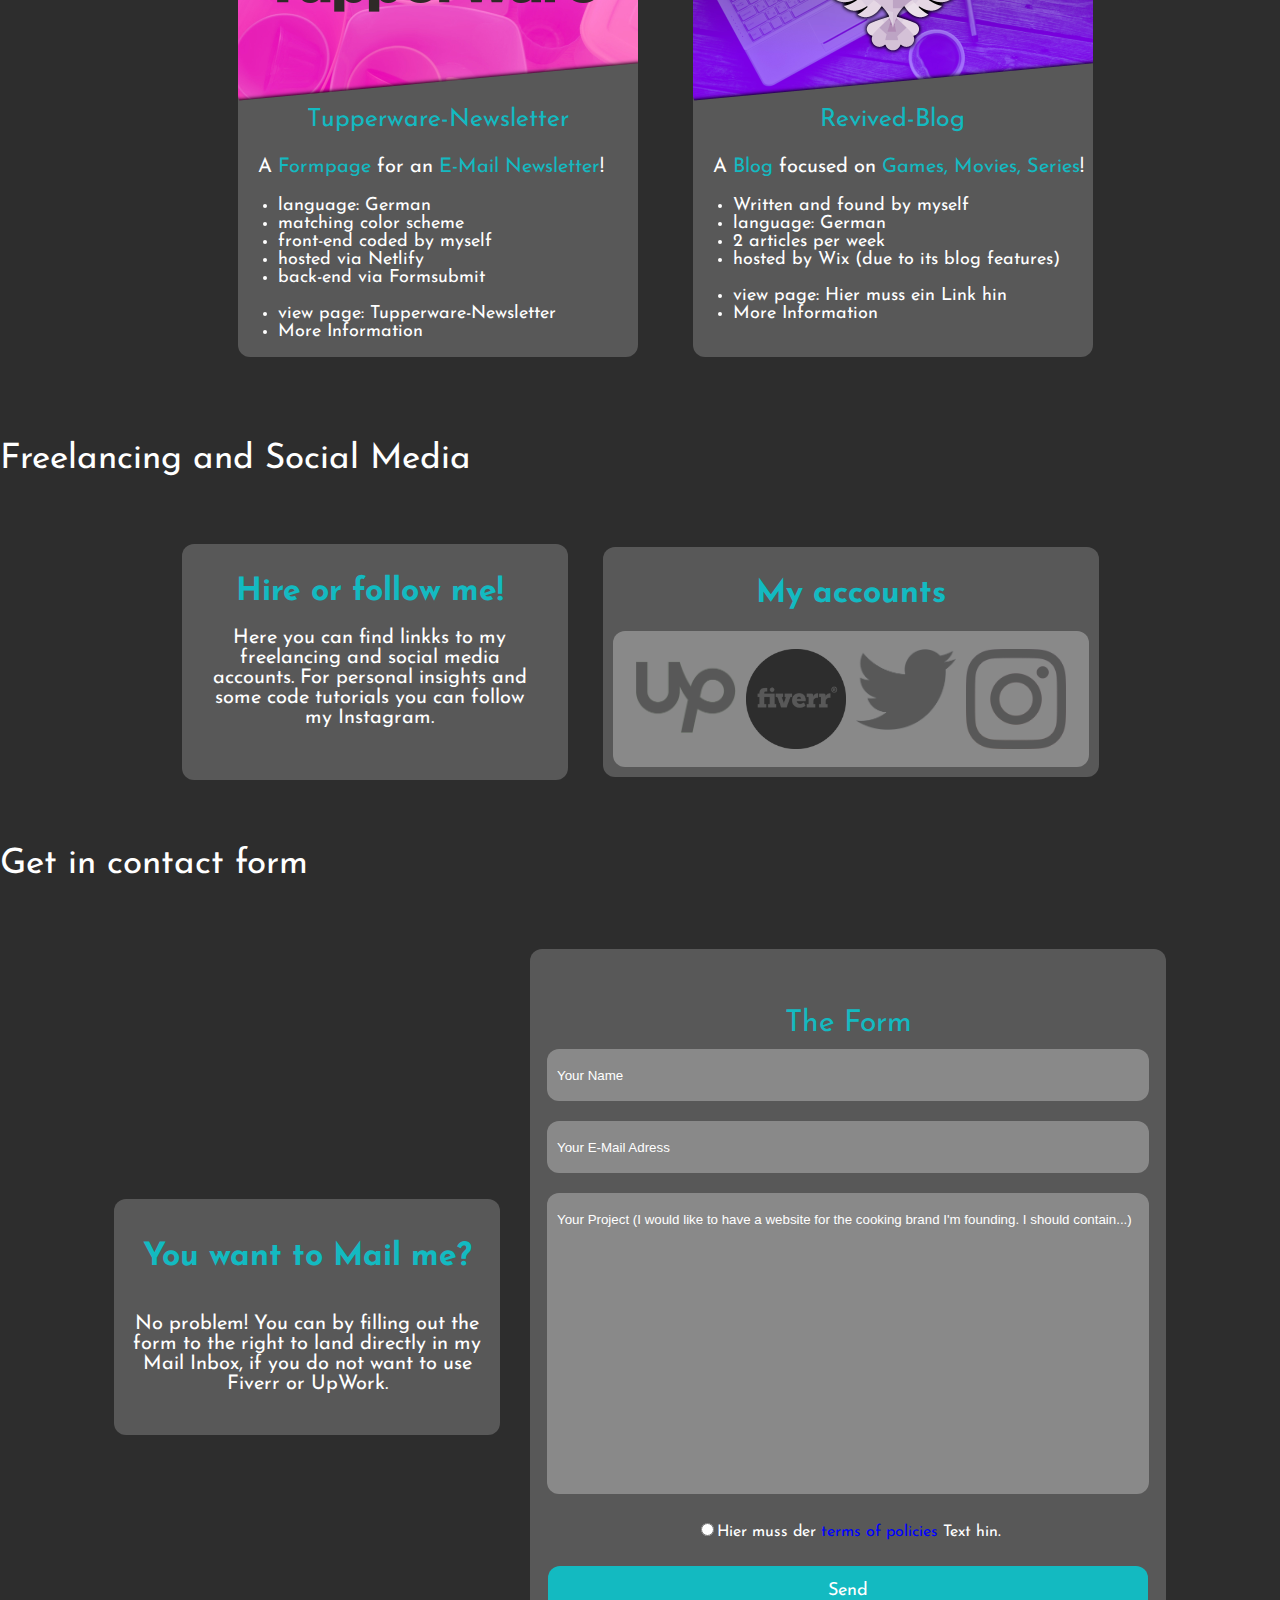
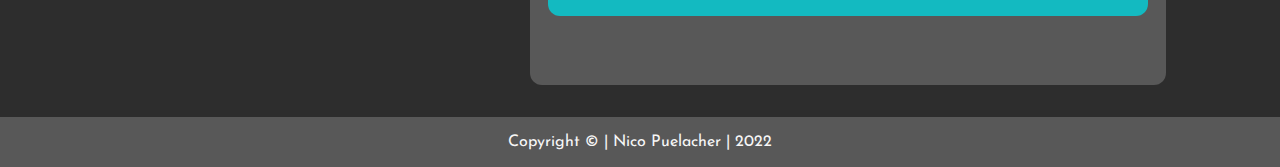
==== commit d798bf9f: "Created Subpages" ====
--- a/index.html
+++ b/index.html
@@ -114,6 +114,44 @@
             </div>
         </div>
     </div>
+    <div class="Subsection1heading boxing">
+        <p>I'm also good at</p>
+    </div>
+    <div class="Subsection1 boxing">
+        <div class="powerpointcard comcards boxing">
+            <div class="powerpointbg"></div>
+            <div class="powerpointtext">
+                <p class="cardheading">Microsoft Power-Point</p>
+                <p class="carddes">The <span class="tuerkis">presentation software</span> for every class!</p>
+                <ul class="comcardlist">
+                    <li>Interactive presenattions</li>
+                    <li>Animated presentations</li>
+                    <li>As many slides as needed</li>
+                    <li>for an effordable pricing</li>
+                    <li>Service on my UpWork/Fiverr profile</li>
+                </ul>
+                <ul class="comcardlist">
+                    <li>view examples: <a href="powerpoint.html">Power-Point Gallery</a></li>
+                </ul>
+            </div>
+        </div>
+        <div class="thumbnailcard comcards boxing">
+            <div class="thumbnailbg"></div>
+            <div class="thumbnailtext">
+                <p class="cardheading">YouTube Thumbnails</p>
+                <p class="carddes">The <span class="tuerkis">reason</span> you click on a video!</p>
+                <ul class="comcardlist">
+                    <li>conclusive composit</li>
+                    <li>well schemend</li>
+                    <li>as many as needed</li>
+                    <li>service on my UpWork/Fiverr profile</li>
+                </ul>
+                <ul class="comcardlist">
+                    <li>view examples:<a href="thumbnails.html">Thumbnail Gallery</a></li>
+                </ul>
+            </div>
+        </div>
+    </div>
     <div id="projects" class="container3myprojectsheading boxing">
         <p>My projects</p>
     </div>
--- a/style.css
+++ b/style.css
@@ -192,6 +192,22 @@
     background-size: cover;
     border-radius: 12px;
 }
+.powerpointbg{
+    height: 250px;
+    width: 400px;
+    background-image: url(images/PowerPointcard.jpg);
+    background-repeat: no-repeat;
+    background-size: cover;
+    border-radius: 12px;
+}
+.thumbnailbg{
+    height: 250px;
+    width: 400px;
+    background-image: url(images/youtubecard.jpg);
+    background-repeat: no-repeat;
+    background-size: cover;
+    border-radius: 12px;
+}
 .htmlcard{
     grid-column-start: 1;
     grid-column-end: 1;
@@ -209,6 +225,33 @@
     grid-column-end: 3;
     grid-row-start: 1;
     grid-row-end: 1;
+}
+.thumbnailcard{
+    grid-column-start: 2;
+    grid-column-end: 2;
+    grid-row-start: 1;
+    grid-row-end: 1;
+
+}
+.Subsection1heading{
+    font-family: 'Josefin Sans', sans-serif;
+    color: white;
+    background-color: #2d2d2d;
+    display: flex;
+    justify-content: flex-start;
+    align-items: center;
+    font-size: 35px;
+}
+.Subsection1{
+    height: 600px;
+    width: auto;
+    display: grid;
+    column-gap: 5px;
+    row-gap: 5px;
+    color: white;
+    background-color: #2d2d2d;
+    justify-content: center;
+    align-items: center;
 }
 .container3myprojectsheading{
     font-family: 'Josefin Sans', sans-serif;
@@ -490,7 +533,7 @@
     font-family: 'Josefin Sans', sans-serif;
 }
 .container7bg{
-    background-color: white;
+    background-color: #f6f6f6;
     height: 400px;
     width: auto;
 
@@ -515,10 +558,19 @@
     margin-top: -300px;
     border-radius: 12px;
 }
+.ThumbnailOverlay{
+    width: 400px;
+    height: 250px;
+    background-image: url(images/youtubecardoverlay.jpg);
+    background-repeat: no-repeat;
+    background-size: contain;
+    margin-top: -300px;
+    border-radius: 12px;
+}
 .container9DescriptionTW{
     display: flex;
     flex-direction: column;
-    height: 800px;
+    height: 2400px;
     width: auto;
     background-color: #2d2d2d;
     margin: 0 2%;
@@ -530,8 +582,114 @@
     align-items: center;
 }
 .con9content{
-    height: 500px;
+    height: 1500px;
     width: auto;
     background-color: #2d2d2d;
     display: grid;
+    justify-content: center;
+    align-items: center;
+}
+.con9explain{
+    flex-direction: column;
+    height: 1000px;
+    width: auto;
+    background-color: #2d2d2d;
+    display: flex;
+    justify-content: center;
+    align-items: center;
+    padding: 10%;
+}
+.TWBoxtext{
+    display: flex;
+    flex-direction: column;
+    align-items: center;
+    justify-content: center;
+    height: 550px;
+    width: 600px;
+    background-color: #585858;
+    border-radius: 12px;
+    margin: 30px;
+    text-align: center;
+    grid-column-start: 1;
+    grid-column-end: 1;
+    grid-row-start: 1;
+    grid-row-end: 1;
+
+}
+.TWheading{
+    font-size: 35px;
+}
+.TWBottomtext{
+    color: white;
+    font-size: 30px;
+    padding: 0 50px;
+}
+.TWboximage{
+    grid-column-start: 2;
+    grid-column-end: 2;
+    grid-row-start: 1;
+    grid-row-end: 1;
+    width: 743px;
+    height: 391px;
+    background-color: #585858;
+    border-radius: 12px;
+    display: flex;
+    justify-content: center;
+    align-items: center;
+}
+.TWimage{
+    width: 693px;
+    height: 341px;
+    background-image: url(images/ScreenshotTWNewsletter.JPG);
+    border-radius: 12px;
+    background-size: cover;
+    background-repeat: no-repeat;
+}
+.TWPossible{
+    text-align: center;
+    display: flex;
+    justify-content: center;
+    align-items: center;
+    flex-direction: column;
+    height: 600px;
+    width: 800px;
+    background-color: #585858;
+    border-radius: 12px;
+    grid-column-start: 1;
+    grid-column-end: 1;
+    grid-row-start: 2;
+    grid-row-end: 2;
+    margin-right: 50px;
+}
+.AlsoInterlist{
+    margin: 0 0 20px 0;
+    padding: 0;
+    list-style-type: none;
+    font-size: 30px;
+}
+
+
+
+
+.GalleryBox{
+    display: flex;
+    flex-direction: column;
+    justify-content: center;
+    align-items: center;
+    padding: 50px;
+    background-color: #585858;
+    border-radius: 12px;
+    margin: 30px;
+}
+.GalleryThumb{
+    width: 1338px;
+    height: 1112px;
+    background-image: url(images/YouTubeThumbnail\ Gallery.jpg);
+    background-size: cover;
+    background-repeat: no-repeat;
+    border-radius: 12px;
+}
+.Galleryheading{
+    font-size: 50px;
+    margin-bottom: 50px;
 }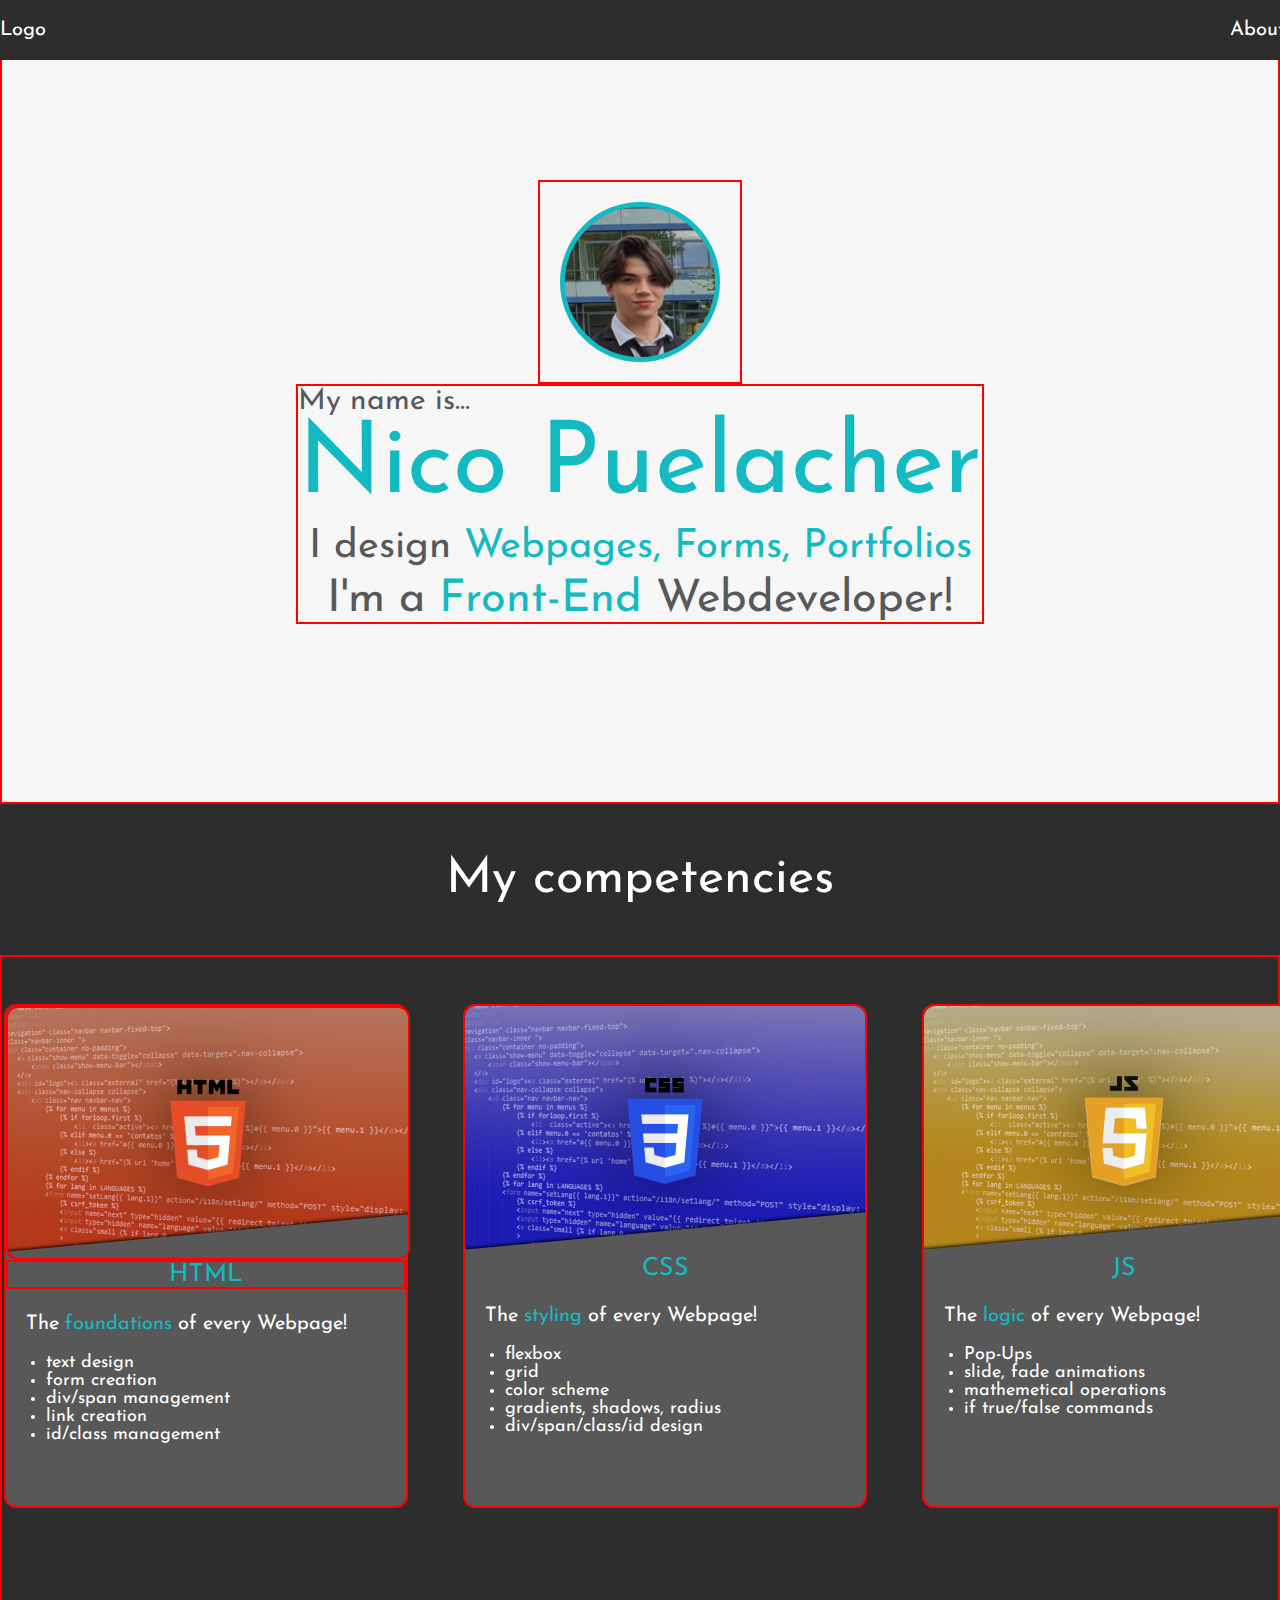
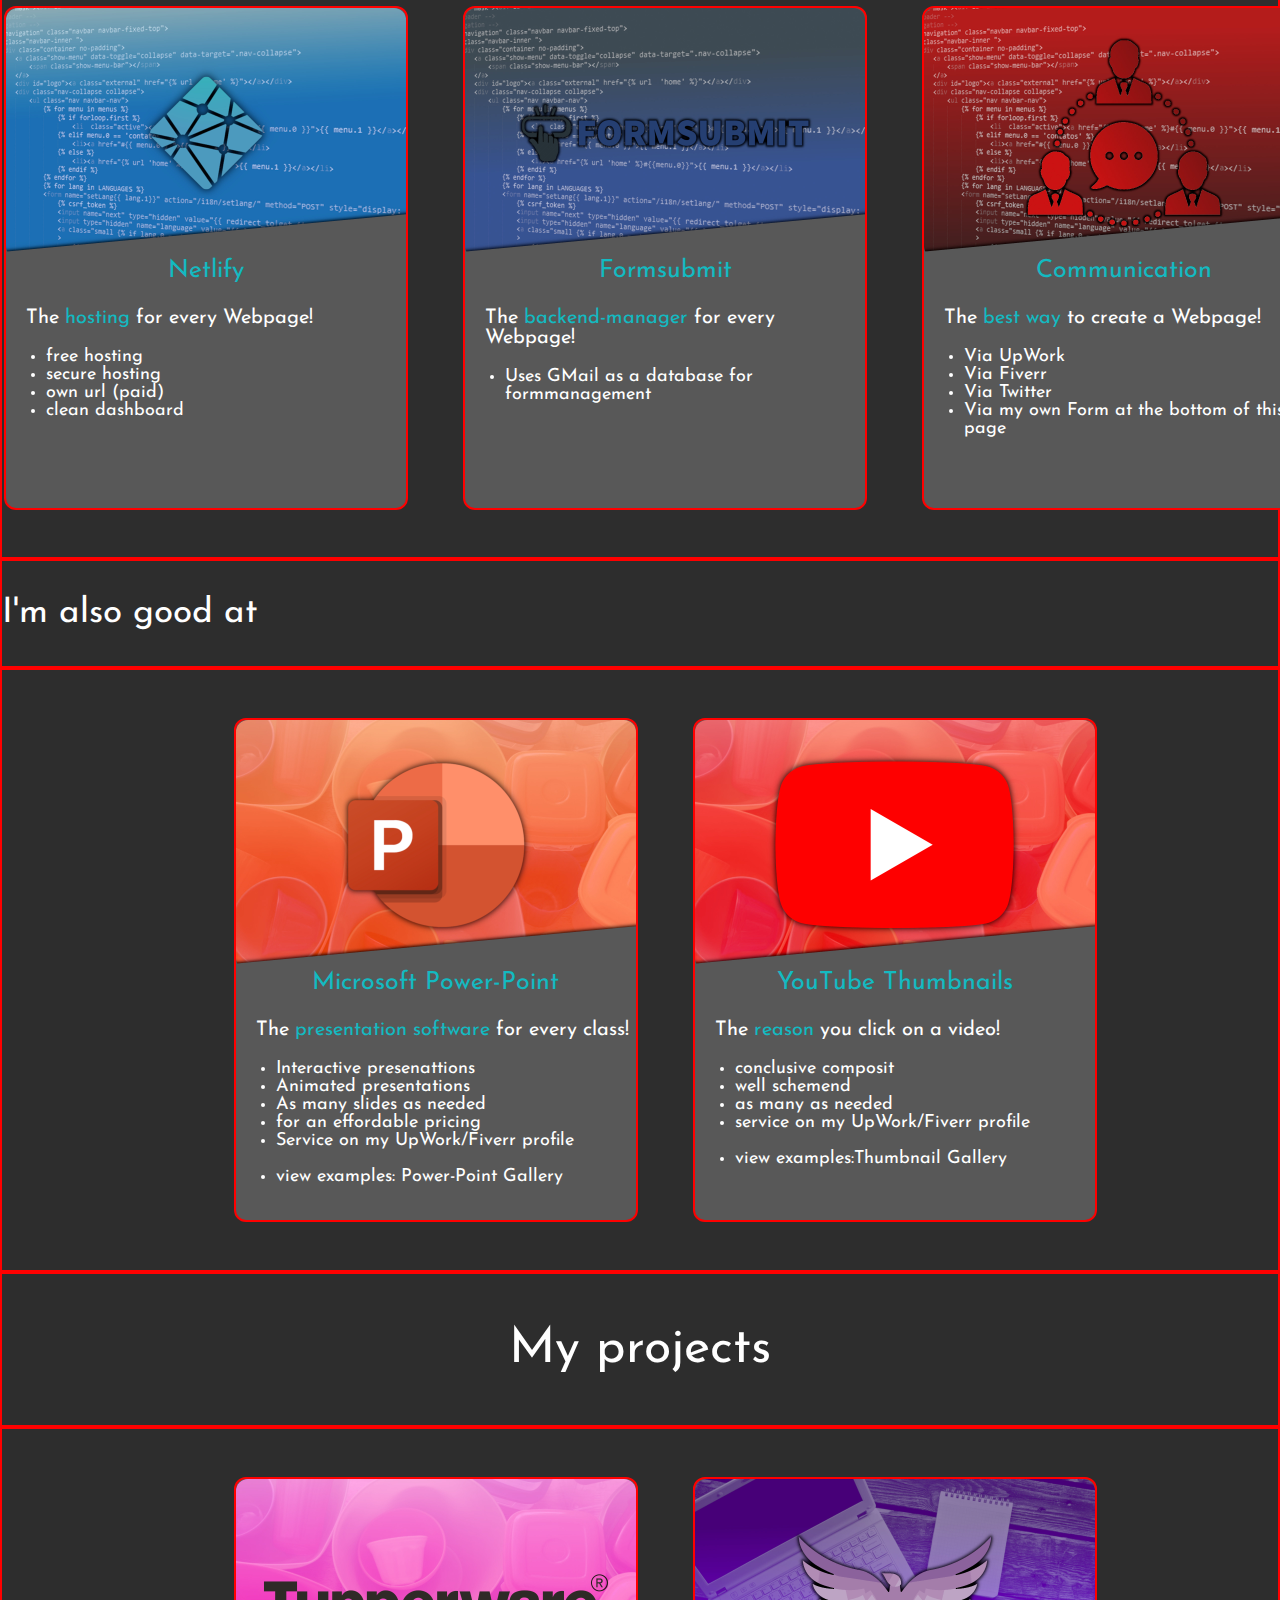
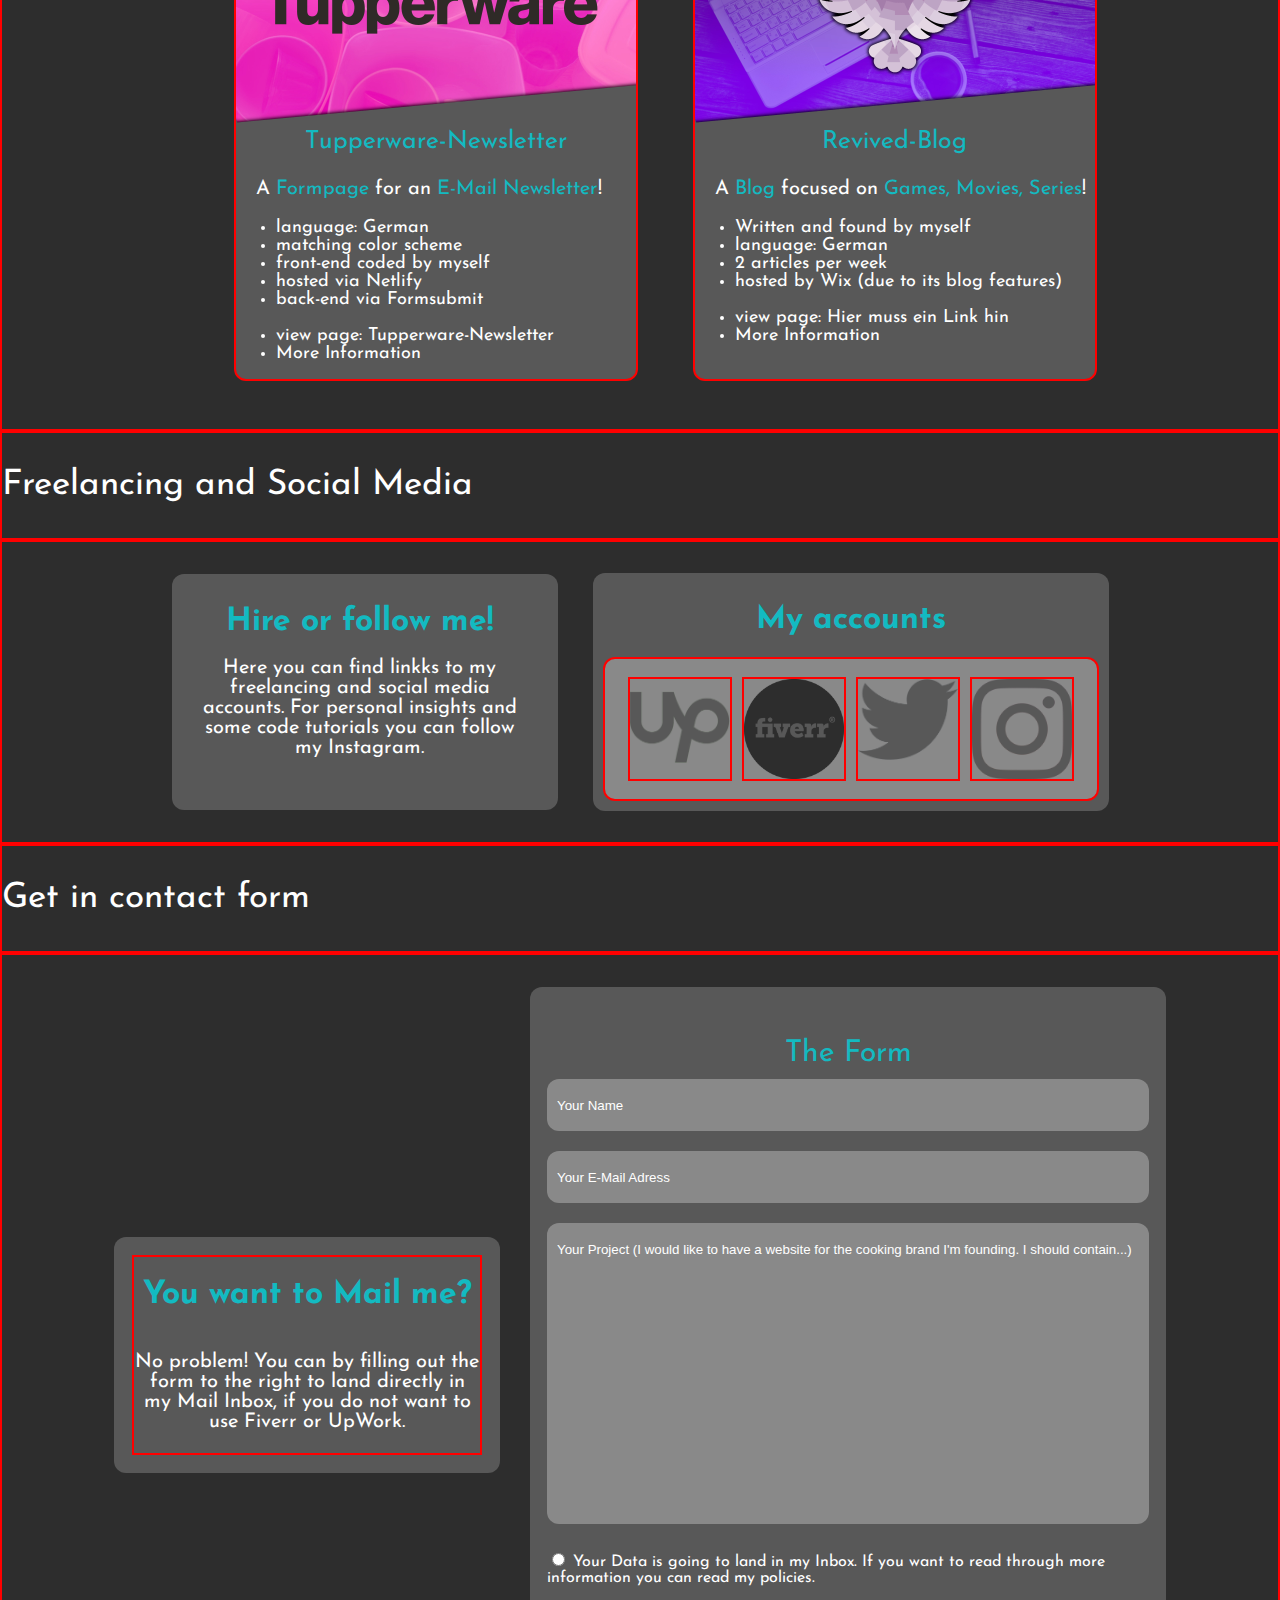
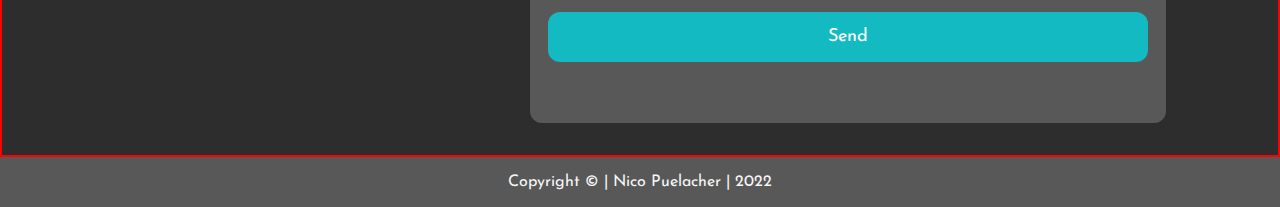
==== commit 2b1dc57e: "Session ended" ====
--- a/index.html
+++ b/index.html
@@ -228,7 +228,7 @@
                 <input class="inputtext" type="text" name="name" placeholder="Your Name">
                 <input class="inputtext" type="text" name="email" placeholder="Your E-Mail Adress">
                 <input class="inputmessage" type="text" name="message" placeholder="Your Project (I would like to have a website for the cooking brand I'm founding. I should contain...)">
-                <p><input type="radio" name="ABGs" required>Hier muss der <a class="AGBBox" href="NicoPuelacherABGs.html">terms of policies</a> Text hin.</p>
+                <p><input type="radio" name="ABGs" required> Your Data is going to land in my Inbox. If you want to read through more information you can read my <a href="NicoPuelacherAGBs.html">policies</a>.</p>
                 <button class="sendbtn">Send</button>
             </form>
         </div>
--- a/style.css
+++ b/style.css
@@ -13,7 +13,7 @@
 a:hover {
     color: blue;
 }
-.boxng{
+.boxing{
     border: 2px solid red;
 }
 header{
@@ -513,7 +513,7 @@
     color: blue;
 }
 .AGBBox:hover{
-    color: darkblue;
+    color: #13bac1;
 }
 footer{
     display: flex;
@@ -567,10 +567,20 @@
     margin-top: -300px;
     border-radius: 12px;
 }
+.AboutMeOverlay{
+    width: 400px;
+    height: 250px;
+    background-image: url(images/AbaoutMeoverlay.jpg);
+    background-repeat: no-repeat;
+    background-size: contain;
+    margin-top: -300px;
+    border-radius: 12px;
+
+}
 .container9DescriptionTW{
     display: flex;
     flex-direction: column;
-    height: 2400px;
+    height: 1400px;
     width: auto;
     background-color: #2d2d2d;
     margin: 0 2%;
@@ -582,16 +592,24 @@
     align-items: center;
 }
 .con9content{
-    height: 1500px;
+    height: 1400px;
     width: auto;
     background-color: #2d2d2d;
     display: grid;
     justify-content: center;
     align-items: center;
 }
+.AboutMeContent{
+    height: 4000px;
+    width: auto;
+    background-color: #2d2d2d;
+    display: grid;
+    justify-content: center;
+    align-items: center;
+}
 .con9explain{
     flex-direction: column;
-    height: 1000px;
+    height: 1200px;
     width: auto;
     background-color: #2d2d2d;
     display: flex;
@@ -661,6 +679,32 @@
     grid-row-end: 2;
     margin-right: 50px;
 }
+.YTContainer{
+    display: flex;
+    flex-direction: column;
+    height: 4000px;
+    width: auto;
+    background-color: #2d2d2d;
+    margin: 0 2%;
+}
+.con9explainYT{
+    flex-direction: column;
+    height: 3250px;
+    width: auto;
+    background-color: #2d2d2d;
+    display: flex;
+    justify-content: center;
+    align-items: center;
+    padding: 10%;
+}
+.AboutMeContainer{
+    display: flex;
+    flex-direction: column;
+    height: 4000px;
+    width: auto;
+    background-color: #2d2d2d;
+    margin: 0 2%;
+}
 .AlsoInterlist{
     margin: 0 0 20px 0;
     padding: 0;
@@ -681,6 +725,11 @@
     border-radius: 12px;
     margin: 30px;
 }
+.Cookingthumbscontainer{
+    display: flex;
+    justify-content: center;
+    align-items: center;
+}
 .GalleryThumb{
     width: 1338px;
     height: 1112px;
@@ -689,7 +738,124 @@
     background-repeat: no-repeat;
     border-radius: 12px;
 }
+.Cookingimg1{
+    width: 512px;
+    height: 288px;
+    background-image: url(images/Cooking.jpg);
+    background-size: cover;
+    background-repeat: no-repeat;
+    border-radius: 12px;
+    margin-right: 20px;
+}
+.Cookingimg2{
+    width: 512px;
+    height: 288px;
+    background-image: url(images/CookingThumb2.jpg);
+    background-repeat: no-repeat;
+    background-size: cover;
+    border-radius: 12px;
+    margin-left: 20px;
+}
+.MVimg1{
+    width: 512px;
+    height: 288px;
+    background-image: url(images/MusicVidThumb1.jpg);
+    background-repeat: no-repeat;
+    background-size: cover;
+    border-radius: 12px;
+    margin-right: 20px;
+}
+.MVimg2{
+    width: 512px;
+    height: 288px;
+    background-image: url(images/MusicVidThumb2.jpg);
+    background-size: cover;
+    background-repeat: no-repeat;
+    border-radius: 12px;
+    margin-left: 20px;
+}
 .Galleryheading{
     font-size: 50px;
     margin-bottom: 50px;
+}
+
+
+
+
+.ImageofMe{
+    grid-column-start: 2;
+    grid-column-end: 2;
+    grid-row-start: 1;
+    grid-row-end: 1;
+    height: 450px;
+    width: 450px;
+}
+.Revivedimg{
+    height: 400px;
+    width: 400px;
+    background-image: url(images/Revivedimg.jpg);
+    background-size: cover;
+    background-repeat: no-repeat;
+    background-position: center;
+    border-radius: 12px;
+}
+.Me{
+    background-image: url(images/IMG-20220517-WA0012.jpg);
+    background-position: center;
+    background-size: cover;
+    background-repeat: no-repeat;
+    border-radius: 12px;
+    height: 400px;
+    width: 400px;
+}
+.MyDatalist{
+    list-style-type: none;
+    color: white;
+    margin: 0;
+    padding: 0;
+    font-size: 30px;
+}
+.HowdidIknow{
+    grid-column-start: 1;
+    grid-column-end: 1;
+    grid-row-start: 2;
+    grid-row-end: 2;
+}
+.Odinimage{
+    grid-column-start: 2;
+    grid-column-end: 2;
+    grid-row-start: 2;
+    grid-row-end: 2;
+    height: 450px;
+    width: 450px;
+}
+.GamingTennis{
+    height: 450px;
+    width: 450px;
+    grid-column-start: 2;
+    grid-column-end: 2;
+    grid-row-start: 3;
+    grid-row-end: 3;
+}
+.GamingTennisimg{
+    background-image: url(images/GamingTennis.jpg);
+    background-size: cover;
+    background-repeat: no-repeat;
+    height: 400px;
+    width: 400px;
+    border-radius: 12px;
+}
+.Odinlogo{
+    background-image: url(images/odin.jpg);
+    background-size: cover;
+    background-repeat: no-repeat;
+    height: 400px;
+    width: 400px;
+    border-radius: 12px;
+}
+.headerlist :hover{
+    color: #13bac1;
+}
+.AlsoInterlist :hover{
+    color: #13bac1;
 }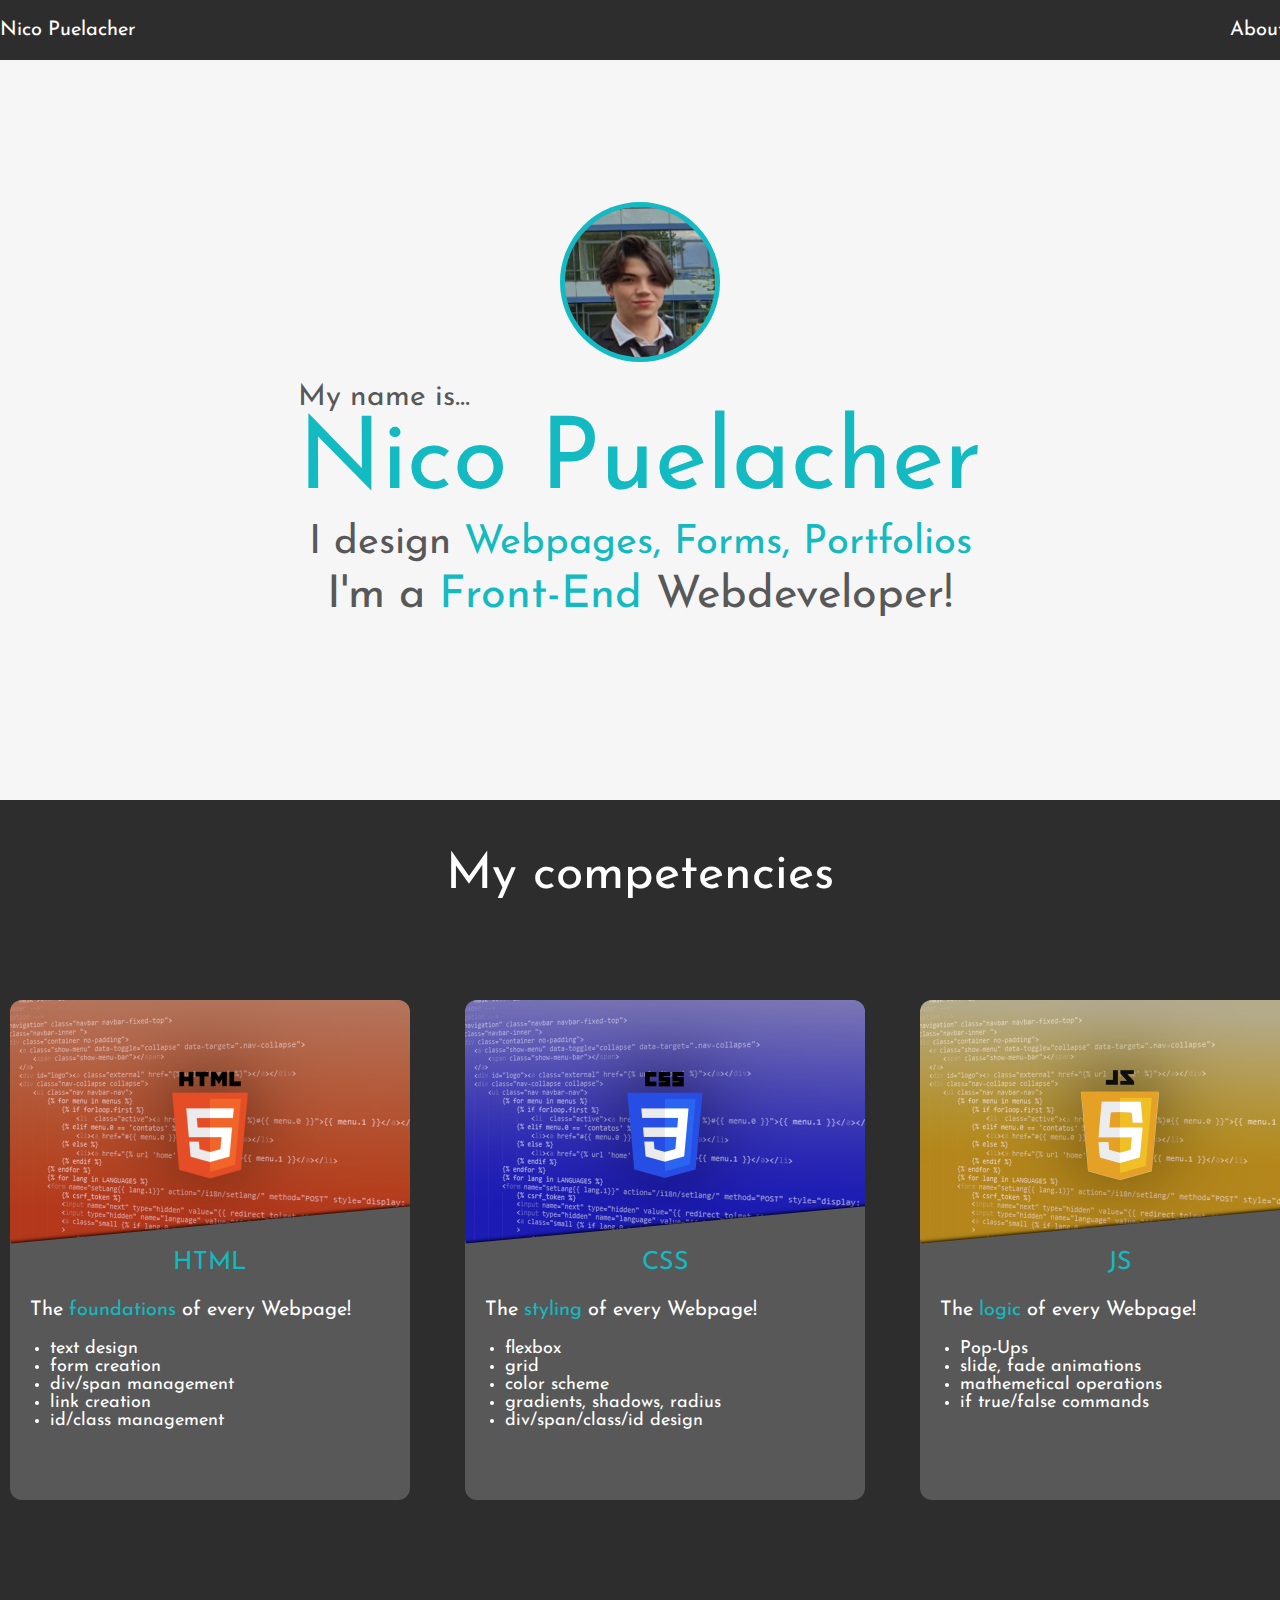
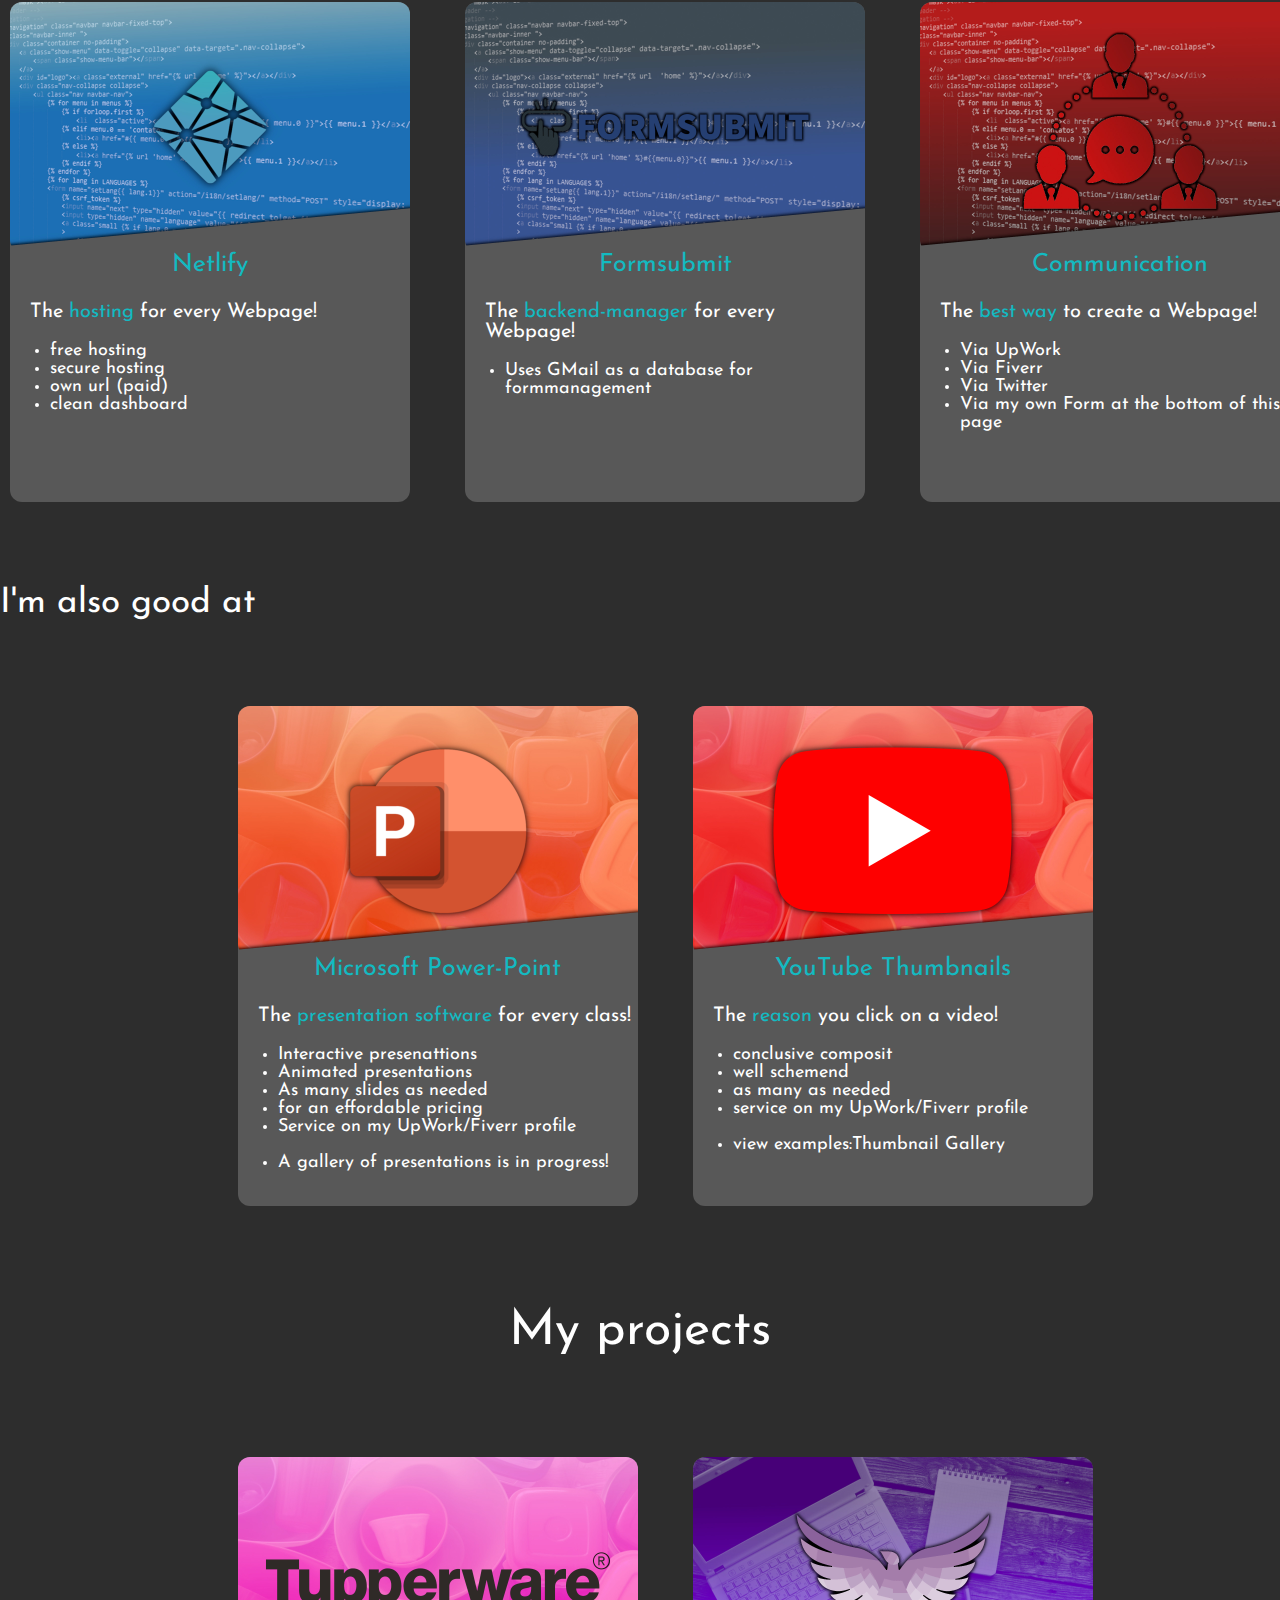
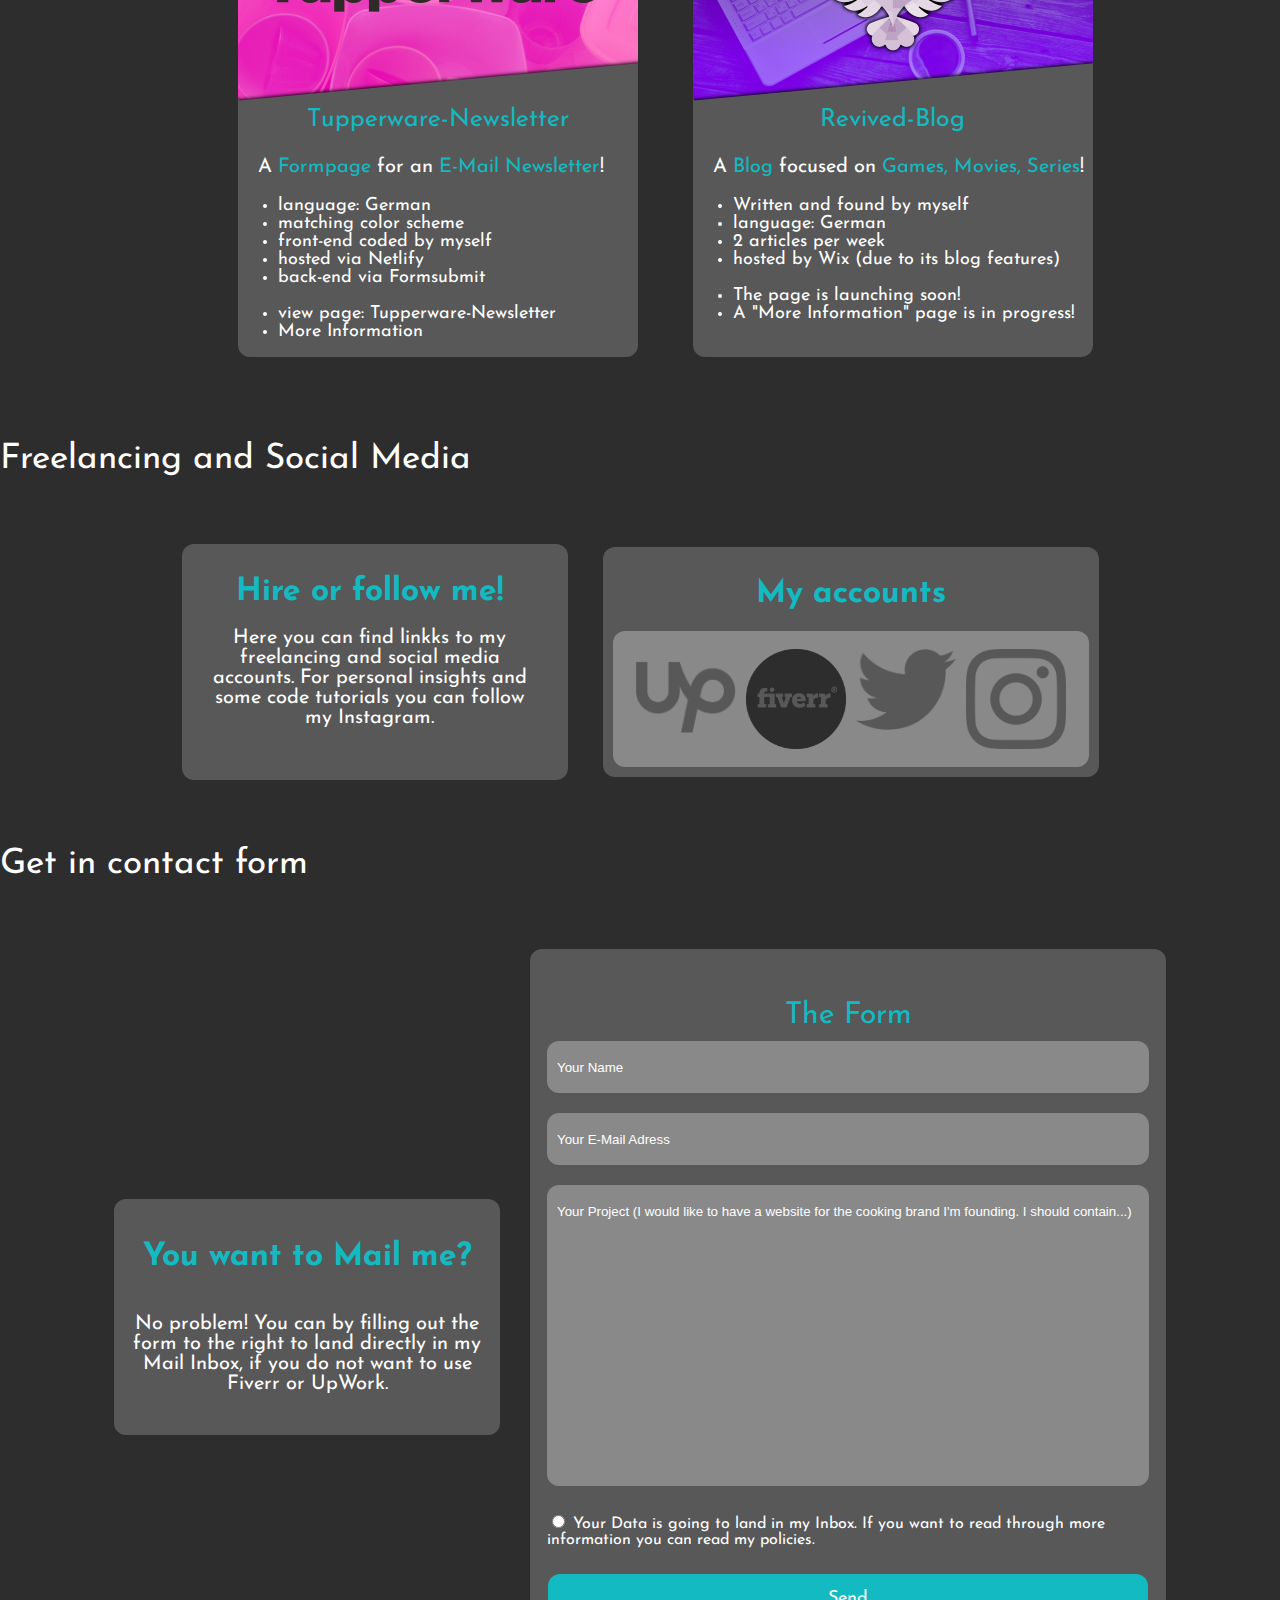
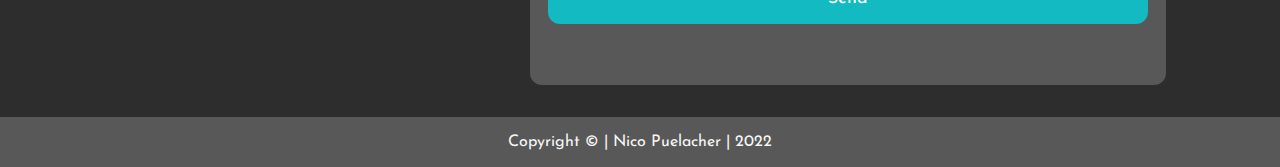
==== commit 9d4b528f: "Page Version 1 finished" ====
--- a/index.html
+++ b/index.html
@@ -12,7 +12,7 @@
 </head>
 <body>
     <header>
-        <p class="logo">Logo</p>
+        <p class="logo">Nico Puelacher</p>
         <ul class="headerlist">
             <li><a href="AboutMe.html">About Me</a></li>
             <li><a href="#competencies">Competencies</a></li>
@@ -131,7 +131,7 @@
                     <li>Service on my UpWork/Fiverr profile</li>
                 </ul>
                 <ul class="comcardlist">
-                    <li>view examples: <a href="powerpoint.html">Power-Point Gallery</a></li>
+                    <li>A gallery of presentations is in progress!</li>
                 </ul>
             </div>
         </div>
@@ -186,8 +186,8 @@
                     <li>hosted by Wix (due to its blog features)</li>
                 </ul>
                 <ul class="comcardlist">
-                    <li>view page: Hier muss ein Link hin</li>
-                    <li><a href="RevivedInfo.html">More Information</a></li>
+                    <li>The page is launching soon!</li>
+                    <li>A "More Information" page is in progress!</li>
                 </ul>
             </div>
         </div>
@@ -223,7 +223,7 @@
             </div>
         </div>
         <div class="con6boxform">
-            <form class="con6form">
+            <form class="con6form" action="https://formsubmit.co/0a4f808449e18eda5aa3eaebb0cd3f54" method="POST">
                 <p class="formheading tuerkis">The Form</p>
                 <input class="inputtext" type="text" name="name" placeholder="Your Name">
                 <input class="inputtext" type="text" name="email" placeholder="Your E-Mail Adress">
--- a/style.css
+++ b/style.css
@@ -13,7 +13,7 @@
 a:hover {
     color: blue;
 }
-.boxing{
+.boxng{
     border: 2px solid red;
 }
 header{
@@ -558,6 +558,16 @@
     margin-top: -300px;
     border-radius: 12px;
 }
+.PowerPointOverlay{
+    height: 375px;
+    width: 525px;
+    background-image: url(images/PowerPointOverlay.jpg);
+    background-repeat: no-repeat;
+    background-position: center;
+    background-size: contain;
+    margin-top: -300px;
+    border-radius: 12px;
+}
 .ThumbnailOverlay{
     width: 400px;
     height: 250px;
@@ -705,6 +715,22 @@
     background-color: #2d2d2d;
     margin: 0 2%;
 }
+.PowerPointContainer{
+    display: flex;
+    flex-direction: column;
+    height: 4000px;
+    width: auto;
+    background-color: #2d2d2d;
+    margin: 0 2%;
+}
+.PowerPointContent{
+    height: 4000px;
+    width: auto;
+    background-color: #2d2d2d;
+    display: grid;
+    justify-content: center;
+    align-items: center;
+}
 .AlsoInterlist{
     margin: 0 0 20px 0;
     padding: 0;
@@ -815,6 +841,12 @@
     padding: 0;
     font-size: 30px;
 }
+.HowitstartedPP{
+    grid-column-start: 1;
+    grid-column-end: 1;
+    grid-row-start: 2;
+    grid-row-end: 2;
+}
 .HowdidIknow{
     grid-column-start: 1;
     grid-column-end: 1;
@@ -845,6 +877,22 @@
     width: 400px;
     border-radius: 12px;
 }
+
+.PPUtopi{
+    grid-column-start: 2;
+    grid-column-end: 2;
+    grid-row-start: 2;
+    grid-row-end: 2;
+}
+.PPUtopiimg{
+    background-image: url(images/PPUtoia.JPG.jpg);
+    background-size: cover;
+    background-position: center;
+    background-repeat: no-repeat;
+    border-radius: 12px;
+    height: 432px;
+    width: 752px;
+}
 .Odinlogo{
     background-image: url(images/odin.jpg);
     background-size: cover;
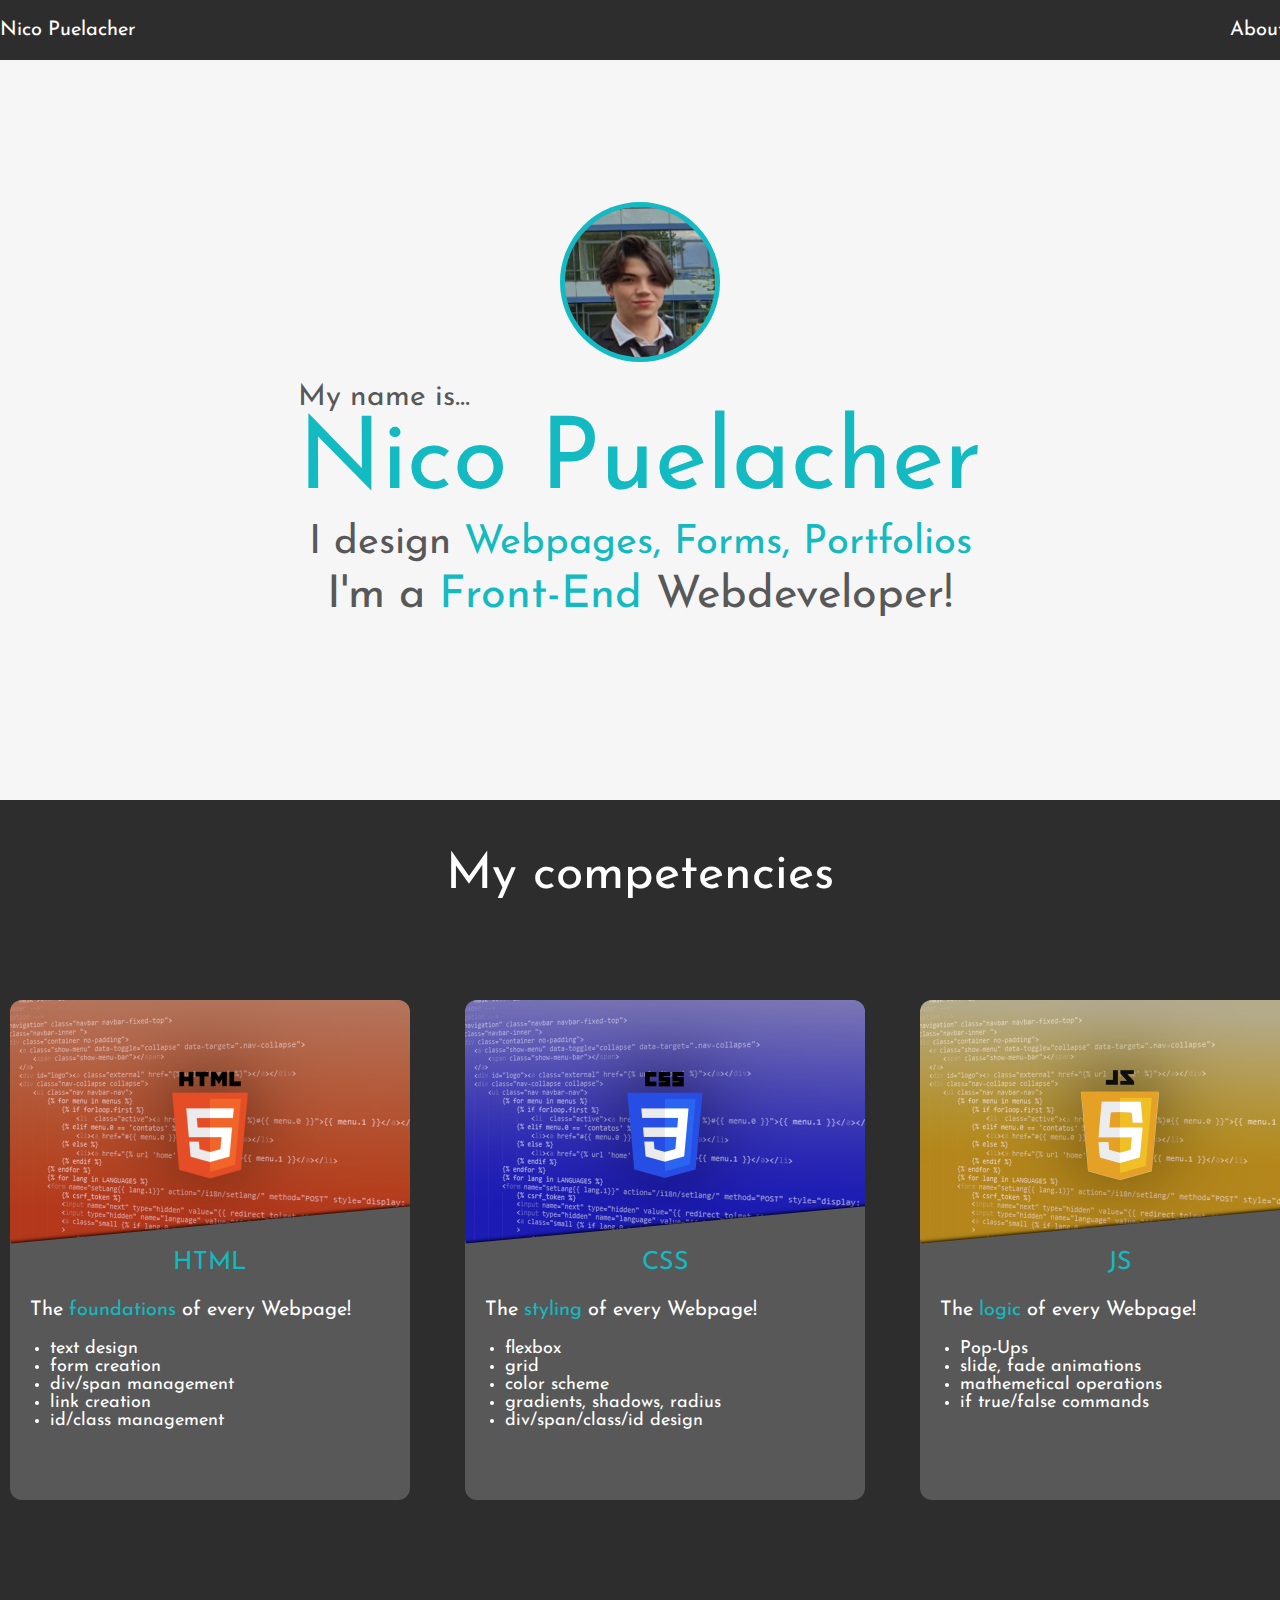
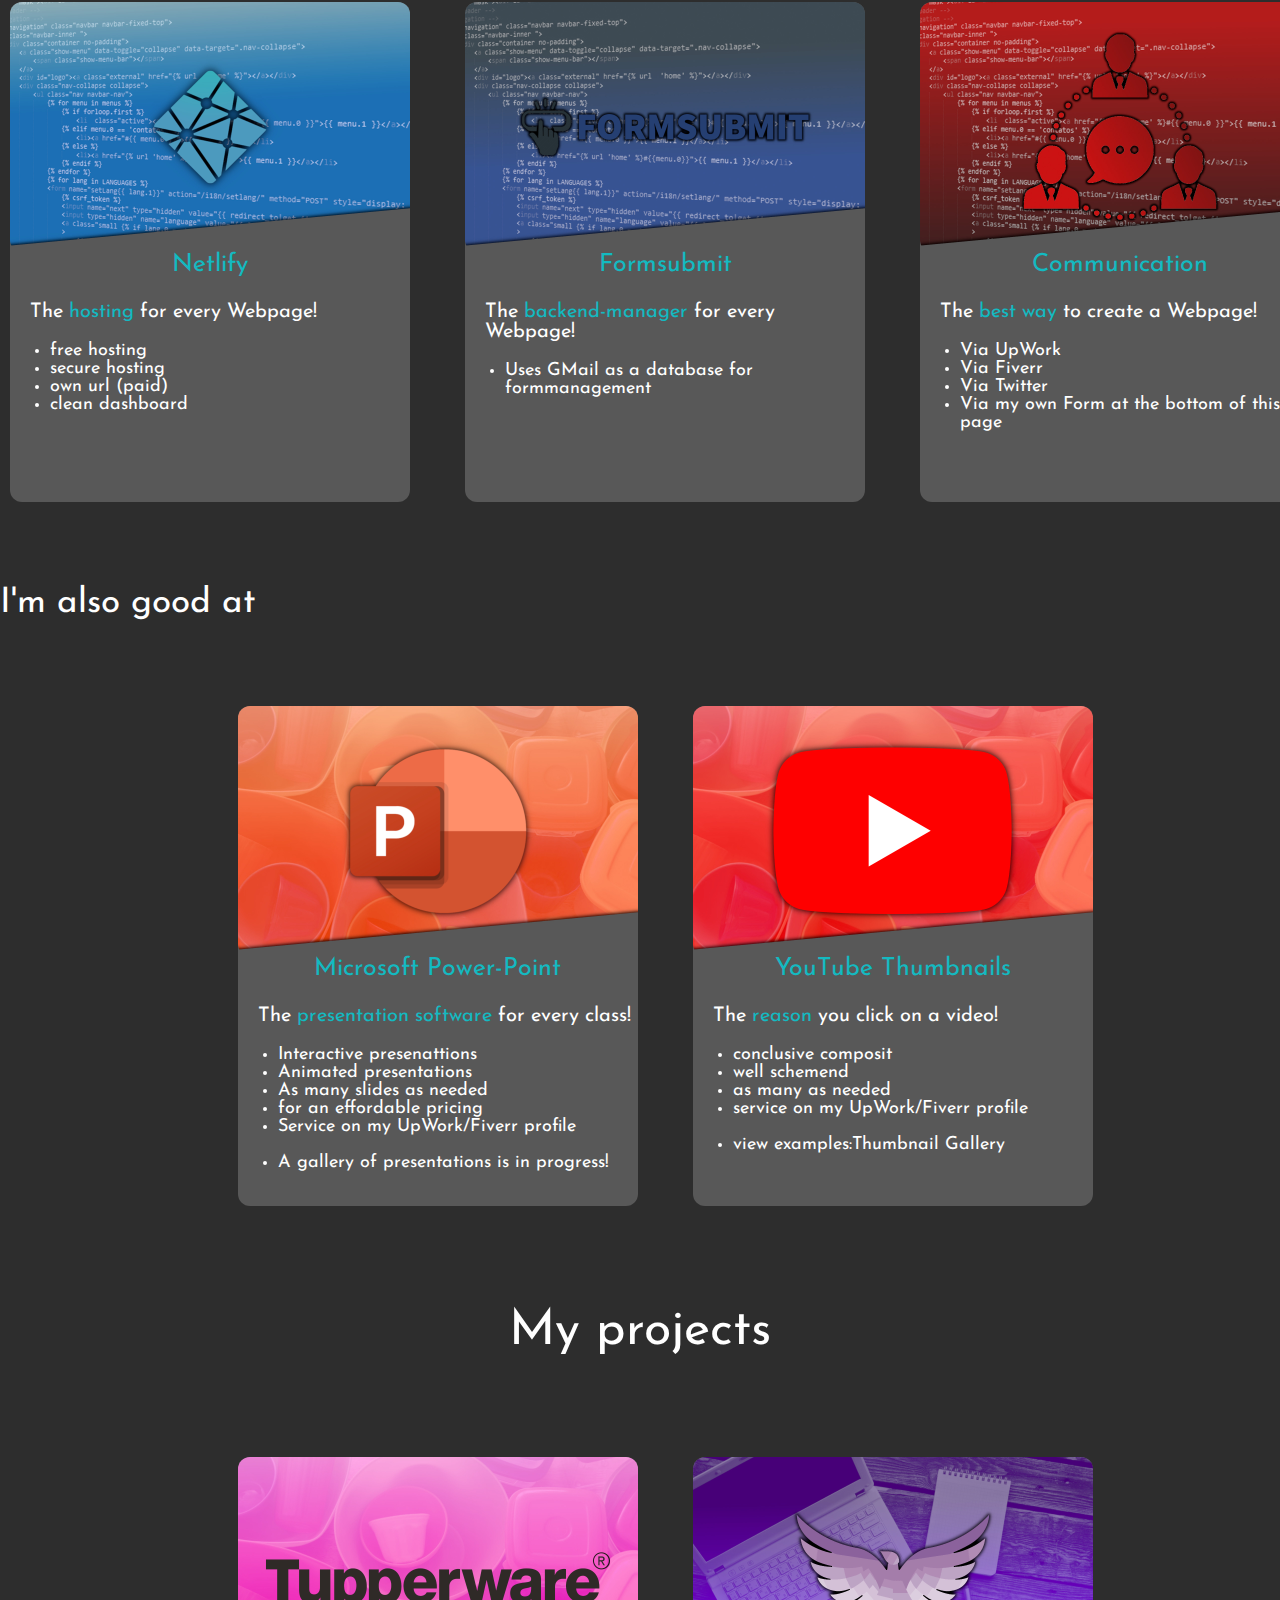
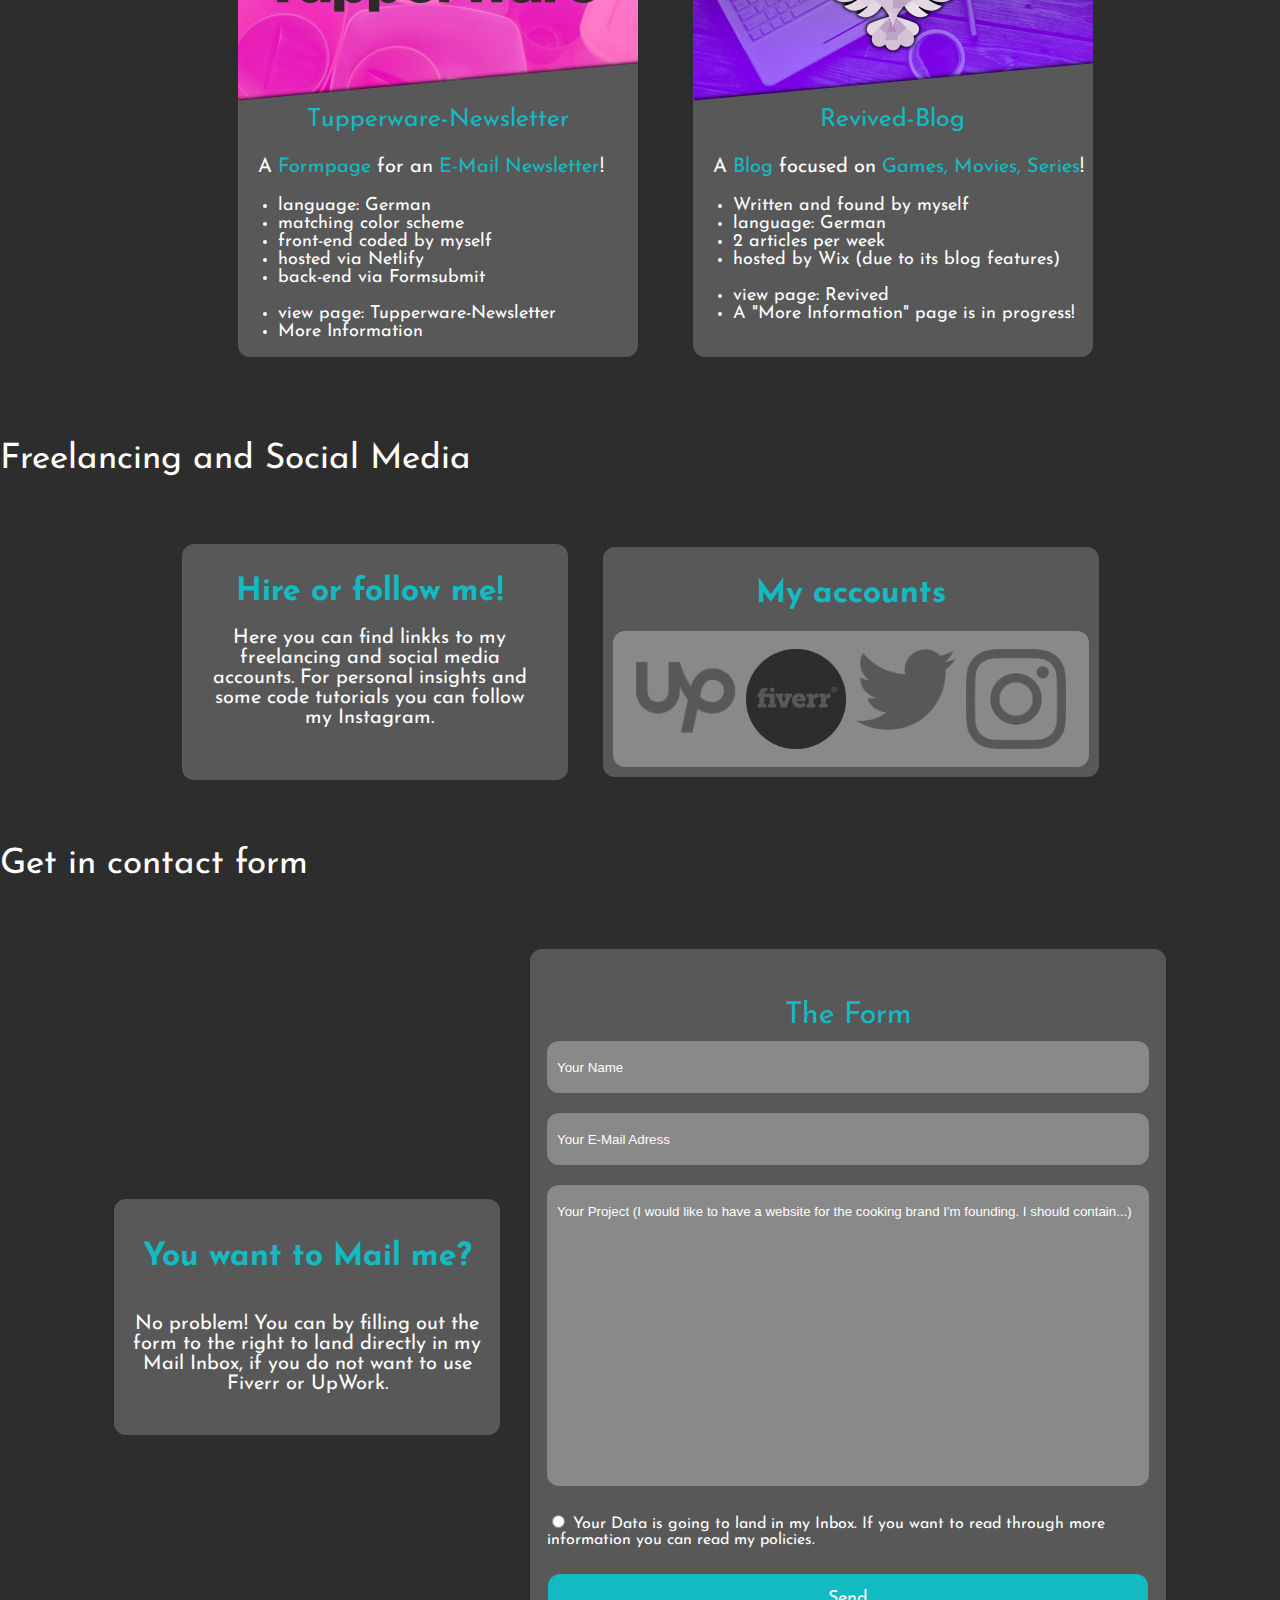
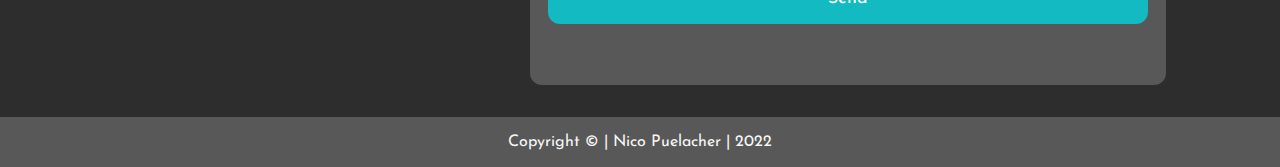
==== commit 080cbb4c: "Added Revived link" ====
--- a/index.html
+++ b/index.html
@@ -186,7 +186,7 @@
                     <li>hosted by Wix (due to its blog features)</li>
                 </ul>
                 <ul class="comcardlist">
-                    <li>The page is launching soon!</li>
+                    <li>view page: <a href="https://nicojinm0sic.wixsite.com/revived">Revived</a></li>
                     <li>A "More Information" page is in progress!</li>
                 </ul>
             </div>
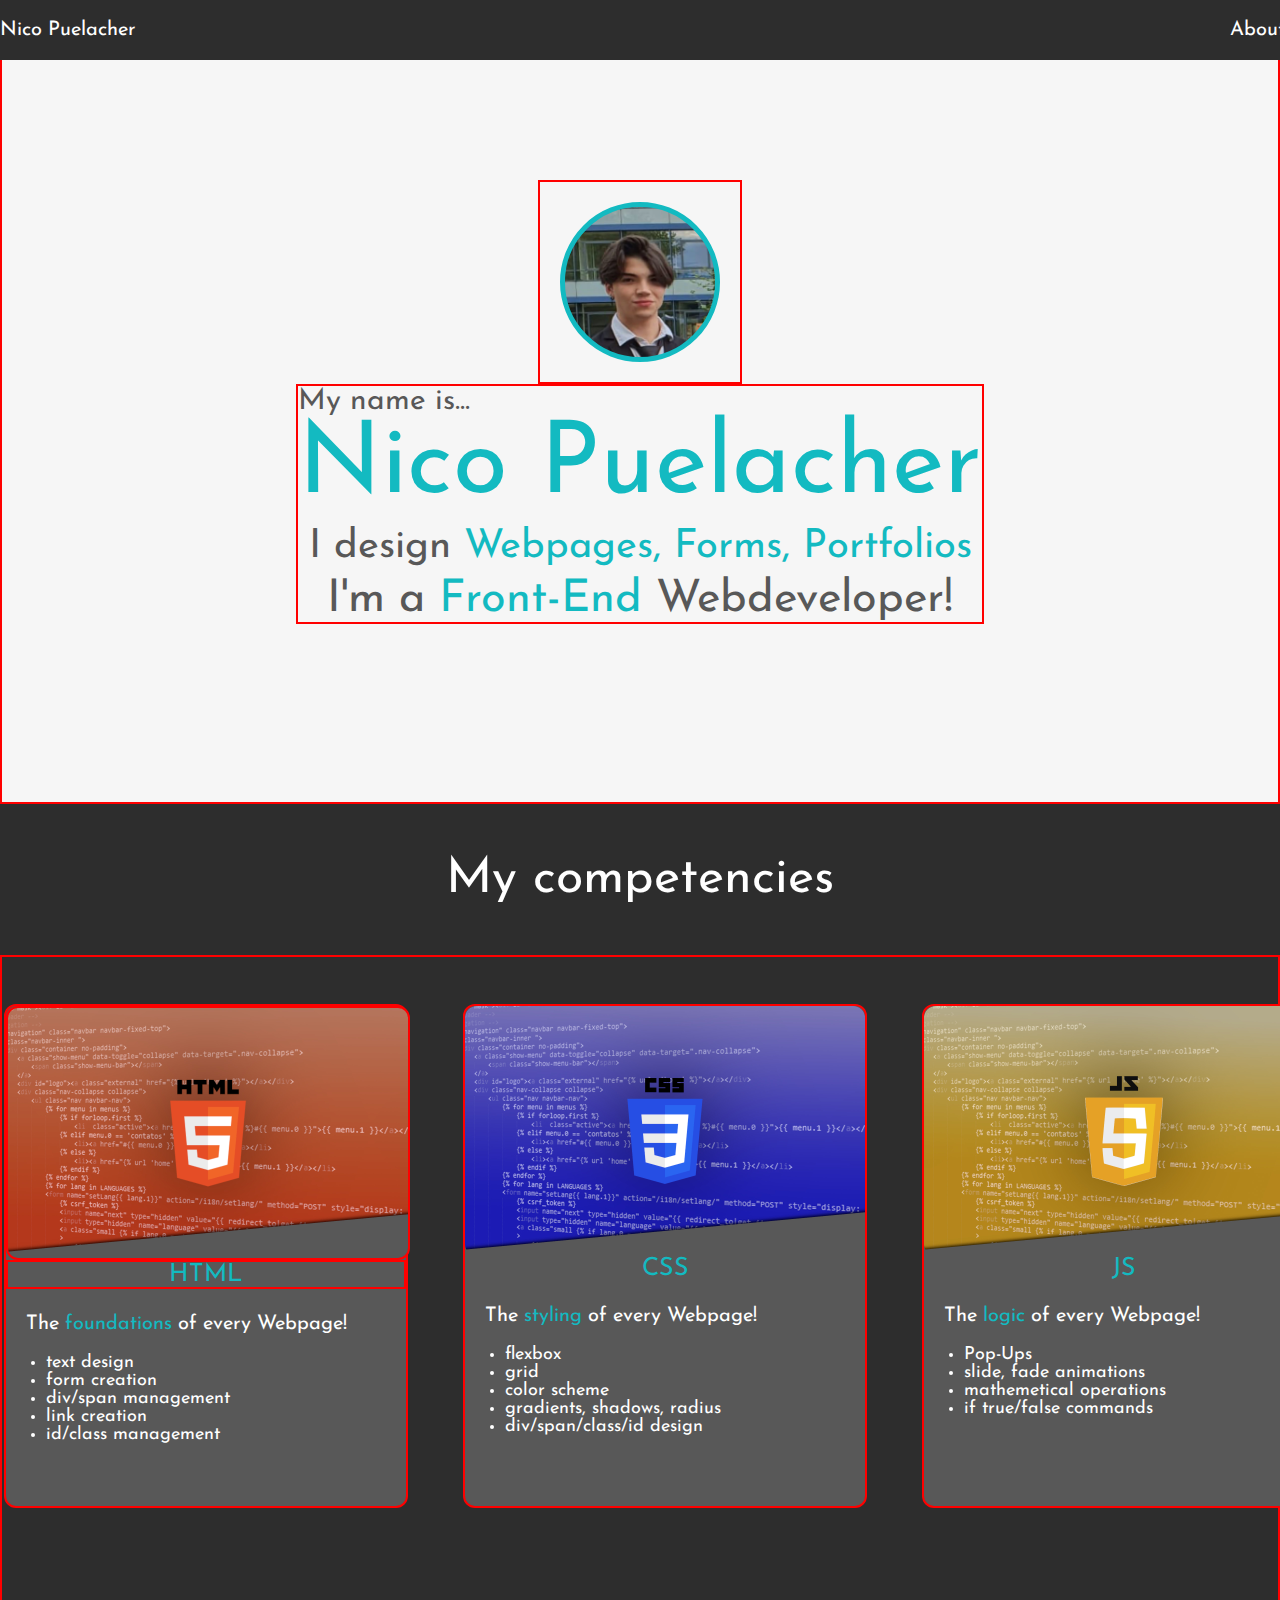
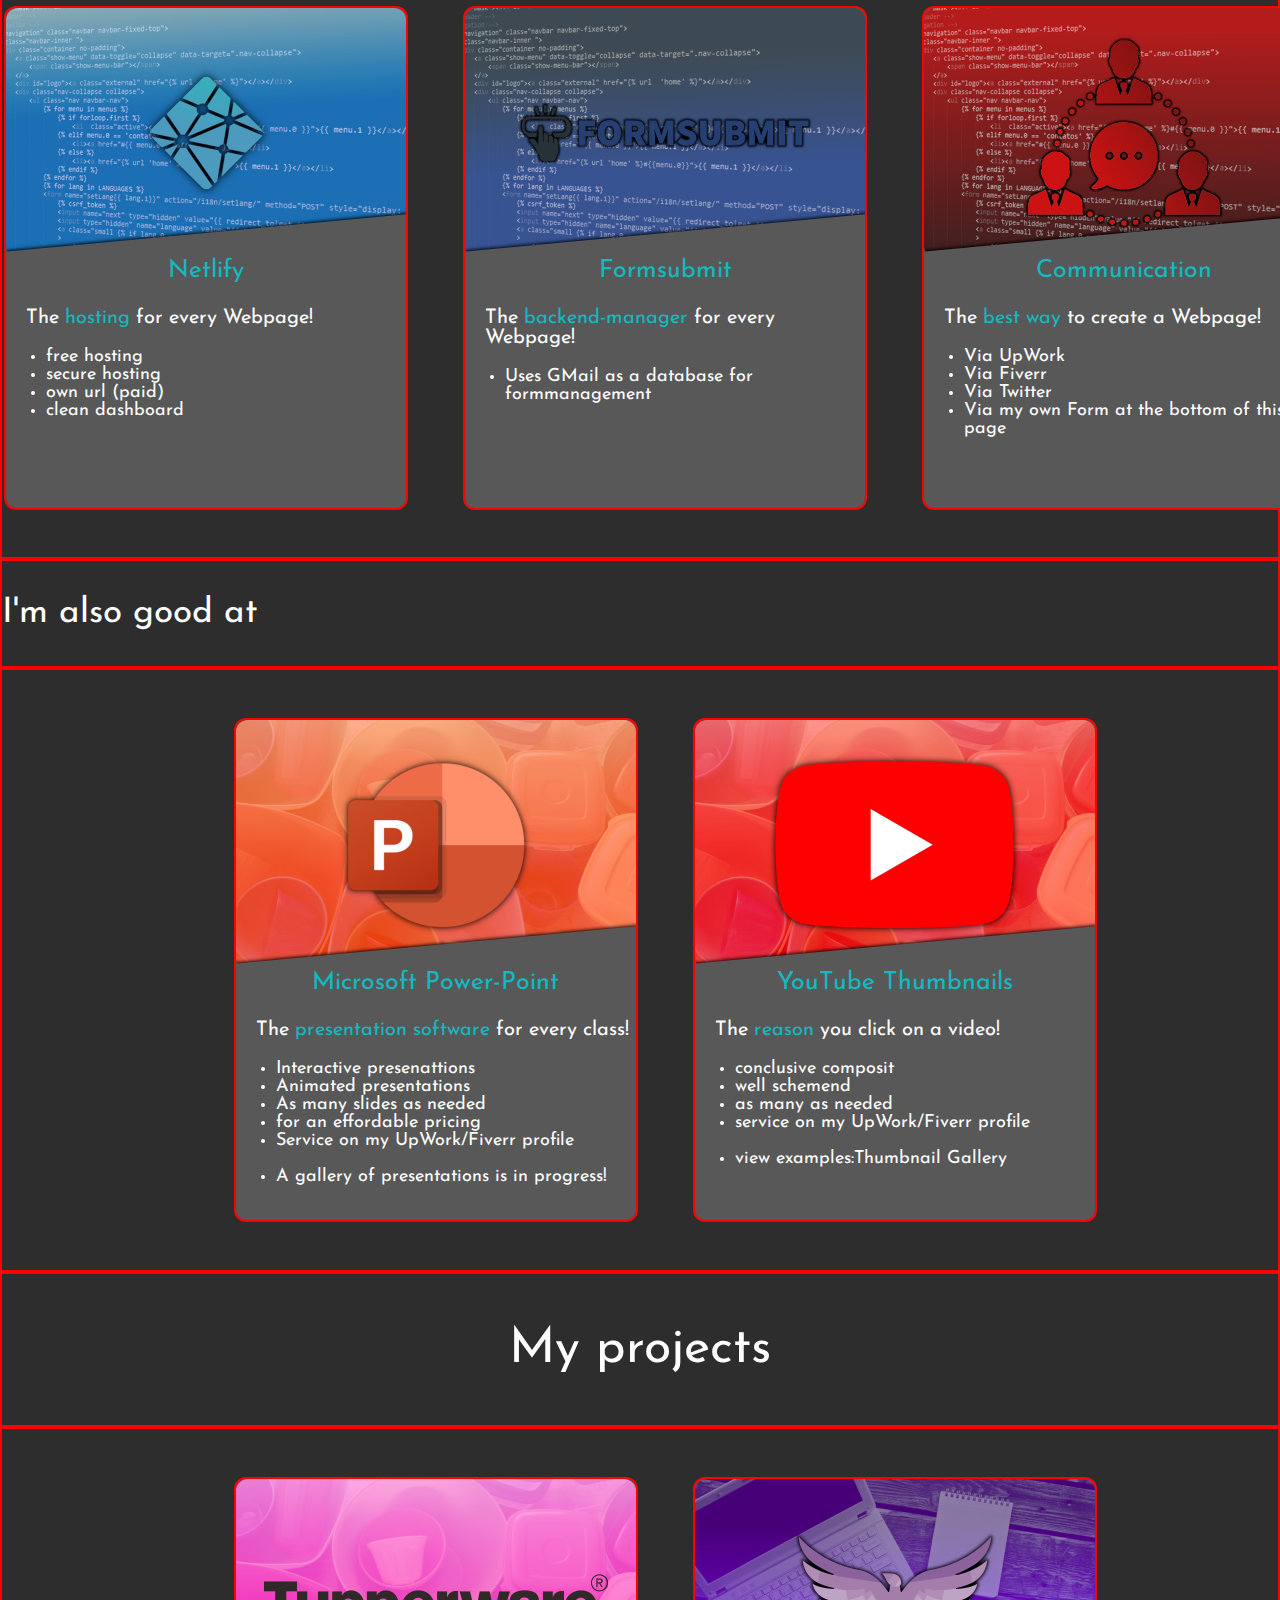
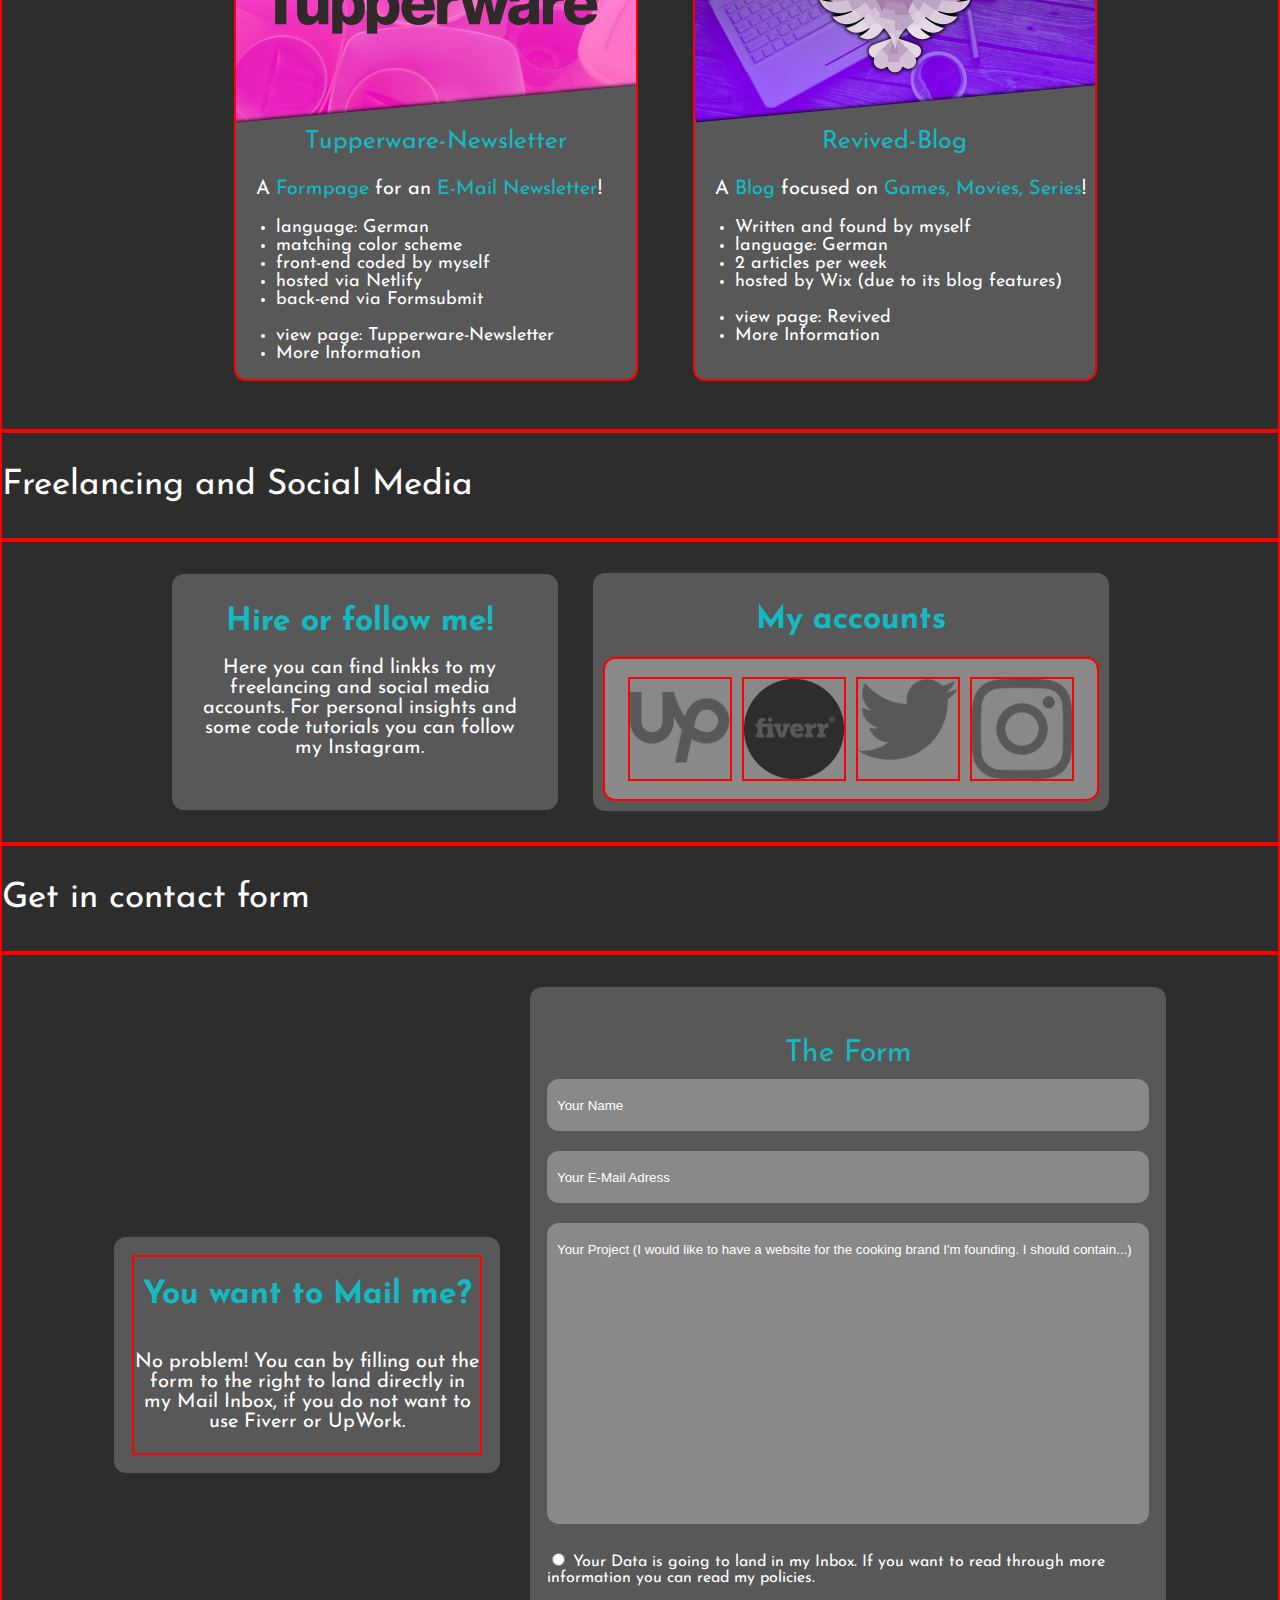
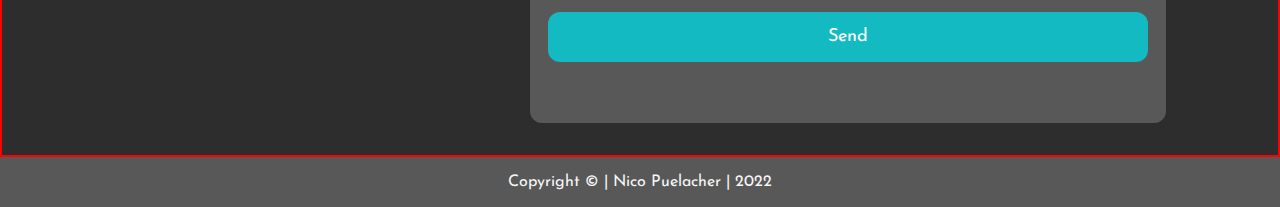
==== commit e6518b15: "Added Media query index" ====
--- a/index.html
+++ b/index.html
@@ -187,7 +187,7 @@
                 </ul>
                 <ul class="comcardlist">
                     <li>view page: <a href="https://nicojinm0sic.wixsite.com/revived">Revived</a></li>
-                    <li>A "More Information" page is in progress!</li>
+                    <li><a href="RevivedInfo.html">More Information</a></li>
                 </ul>
             </div>
         </div>
@@ -228,7 +228,7 @@
                 <input class="inputtext" type="text" name="name" placeholder="Your Name">
                 <input class="inputtext" type="text" name="email" placeholder="Your E-Mail Adress">
                 <input class="inputmessage" type="text" name="message" placeholder="Your Project (I would like to have a website for the cooking brand I'm founding. I should contain...)">
-                <p><input type="radio" name="ABGs" required> Your Data is going to land in my Inbox. If you want to read through more information you can read my <a href="NicoPuelacherAGBs.html">policies</a>.</p>
+                <p class="AGBBOX"><input type="radio" name="ABGs" required> Your Data is going to land in my Inbox. If you want to read through more information you can read my <a href="NicoPuelacherAGBs.html">policies</a>.</p>
                 <button class="sendbtn">Send</button>
             </form>
         </div>
--- a/style.css
+++ b/style.css
@@ -13,7 +13,7 @@
 a:hover {
     color: blue;
 }
-.boxng{
+.boxing{
     border: 2px solid red;
 }
 header{
@@ -577,6 +577,15 @@
     margin-top: -300px;
     border-radius: 12px;
 }
+.RevivedOverlay{
+    width: 400px;
+    height: 250px;
+    background-image: url(images/RevivedOverlay.jpg);
+    background-repeat: no-repeat;
+    background-size: contain;
+    margin-top: -300px;
+    border-radius: 12px;
+}
 .AboutMeOverlay{
     width: 400px;
     height: 250px;
@@ -669,6 +678,40 @@
     width: 693px;
     height: 341px;
     background-image: url(images/ScreenshotTWNewsletter.JPG);
+    border-radius: 12px;
+    background-size: cover;
+    background-repeat: no-repeat;
+}
+.WhatisRevived{
+    grid-column-start: 1;
+    grid-column-end: 1;
+    grid-row-start: 1;
+    grid-row-end: 1;
+}
+.Revivedindeximg{
+    grid-column-start: 2;
+    grid-column-end: 2;
+    grid-row-start: 1;
+    grid-row-end: 1;
+}
+.Revivedindex{
+    width: 693px;
+    height: 341px;
+    background-image: url(images/Revivedindex.JPG);
+    border-radius: 12px;
+    background-size: cover;
+    background-repeat: no-repeat;
+}
+.Wixbox{
+    grid-column-start: 2;
+    grid-column-end: 2;
+    grid-row-start: 2;
+    grid-row-end: 2;
+}
+.Wixlogo{
+    width: 693px;
+    height: 341px;
+    background-image: url(images/Wix\ Logo.png);
     border-radius: 12px;
     background-size: cover;
     background-repeat: no-repeat;
@@ -723,6 +766,22 @@
     background-color: #2d2d2d;
     margin: 0 2%;
 }
+.revivedcontainer{
+    display: flex;
+    flex-direction: column;
+    height: 2000px;
+    width: auto;
+    background-color: #2d2d2d;
+    margin: 0 2%;
+}
+.revivedcontent{
+    height: 2000px;
+    width: auto;
+    background-color: #2d2d2d;
+    display: grid;
+    justify-content: center;
+    align-items: center; 
+}
 .PowerPointContent{
     height: 4000px;
     width: auto;
@@ -906,4 +965,152 @@
 }
 .AlsoInterlist :hover{
     color: #13bac1;
+}
+
+@media (max-width: 600px) {
+     .facet_sidebar { 
+        display: none; 
+    } 
+    .logo{
+        font-size: 25px;
+    }
+    header{
+        position: absolute;
+        max-width: 100%;
+    }
+    .headerlist{
+        font-size: 0px;
+    }
+    .container1intro{
+        height: 600px;
+        justify-content: center;
+    }
+    .mynameis{
+        align-self: center;
+        font-size: 30px;
+    }
+    .nicopuelacher{
+        font-size: 50px;
+    }
+    .idesignweb{
+        font-size: 30px;
+    }
+    .slogan{
+        font-size: 25px;
+    }
+    .container2competencies{
+        height: 3500px;
+    }
+    .container2heading{
+        font-size: 40px;
+    }
+    .container3myprojectsheading{
+        font-size: 40px;
+    }
+    .container4socialsheading{
+        font-size: 30px;
+    }
+    .Subsection1heading{
+        font-size: 25px;
+    }
+    .container6formheading{
+        font-size: 30px;
+    }
+    .htmlcard{
+        grid-column-start: 1;
+        grid-column-end: 1;
+        grid-row-start: 1;
+        grid-row-end: 1;
+    }
+    .csscard{
+        grid-column-start: 1;
+        grid-column-end: 1;
+        grid-row-start: 2;
+        grid-row-end: 2;
+    }
+    .jscard{
+        grid-column-start: 1;
+        grid-column-end: 1;
+        grid-row-start: 3;
+        grid-row-end: 3;
+    }
+    .netlifycard{
+        grid-column-start: 1;
+        grid-column-end: 1;
+        grid-row-start: 4;
+        grid-row-end: 4;  
+    }
+    .container3myprojects{
+        height: 1250px;
+    }
+    .revivedcard{
+        grid-column-start: 1;
+        grid-column-end: 1;
+        grid-row-start: 2;
+        grid-row-end: 2;
+    }
+    .Subsection1{
+        height: 1250px;
+    }
+    .thumbnailcard{
+        grid-column-start: 1;
+        grid-column-end: 1;
+        grid-row-start: 2;
+        grid-row-end: 2;
+    }
+    .container4socials{
+        flex-direction: column;
+        gap: 30px;
+        display: flex;
+        justify-content: center;
+        align-items: center;
+        height: 675px;
+    }
+    .container4socialsboxbox{
+        margin-left: 0px;
+        grid-column-start: 1;
+        grid-column-end: 1;
+        grid-row-start: 2;
+        grid-row-end: 2;
+    }
+
+    .Freelancecon{
+        margin-right: 0px;
+    }
+    .container6form{
+        display: flex;
+        flex-direction: column;
+        justify-content: center;
+        align-items: center;
+        gap: 30px;
+        height: 1000px;
+    }
+    .con6boxtext{
+        margin-right: 0px;
+    }
+    .con6boxform{
+        height: 600px;
+        width: 450px;
+        margin-left: 0;
+        grid-column-start: 1;
+        grid-column-end: 1;
+        grid-row-start: 2;
+        grid-row-end: 2;
+    }
+    .inputtext{
+        width: 400px;
+    }
+    .AGBBOX{
+        width: 400px;
+    }
+    .sendbtn{
+        width: 400px;
+    }
+    .inputmessage{
+        width: 400px;
+    }
+    .comcards{
+        margin-left: 0;
+    }
+
 }